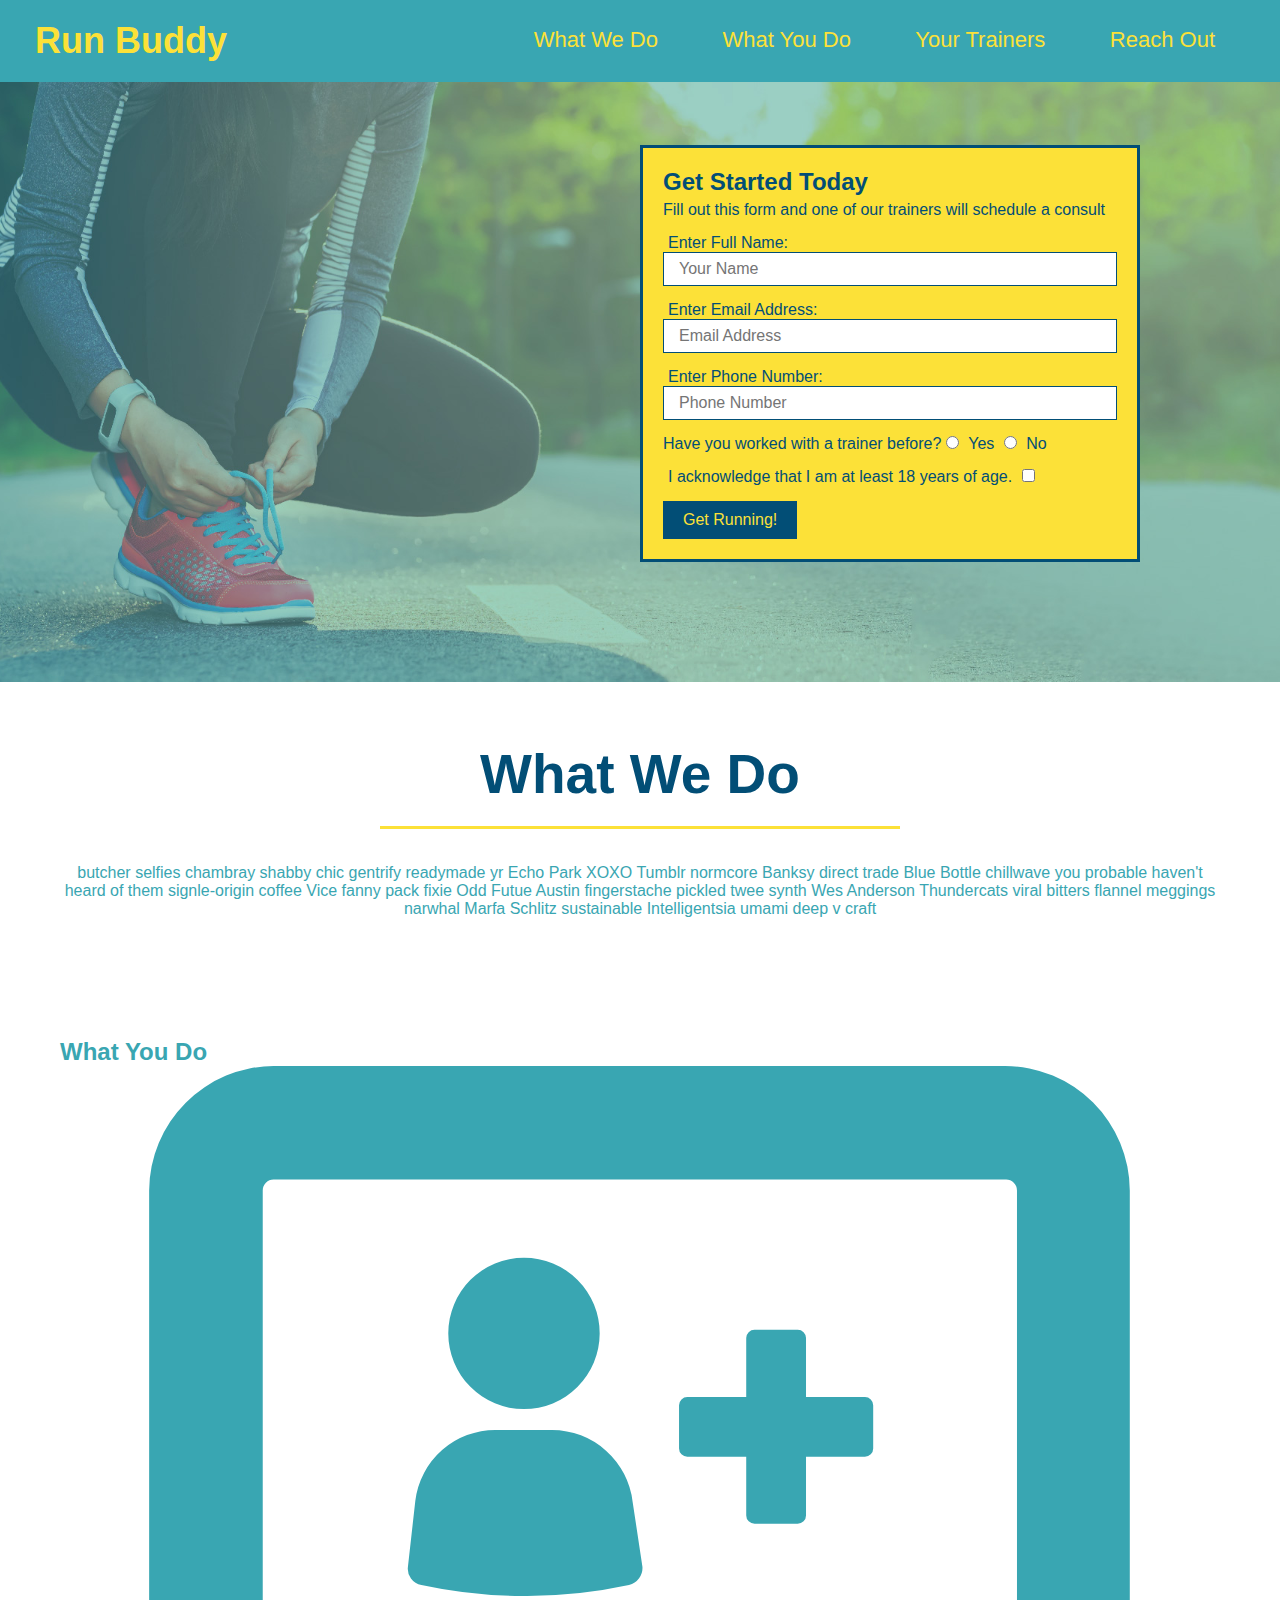
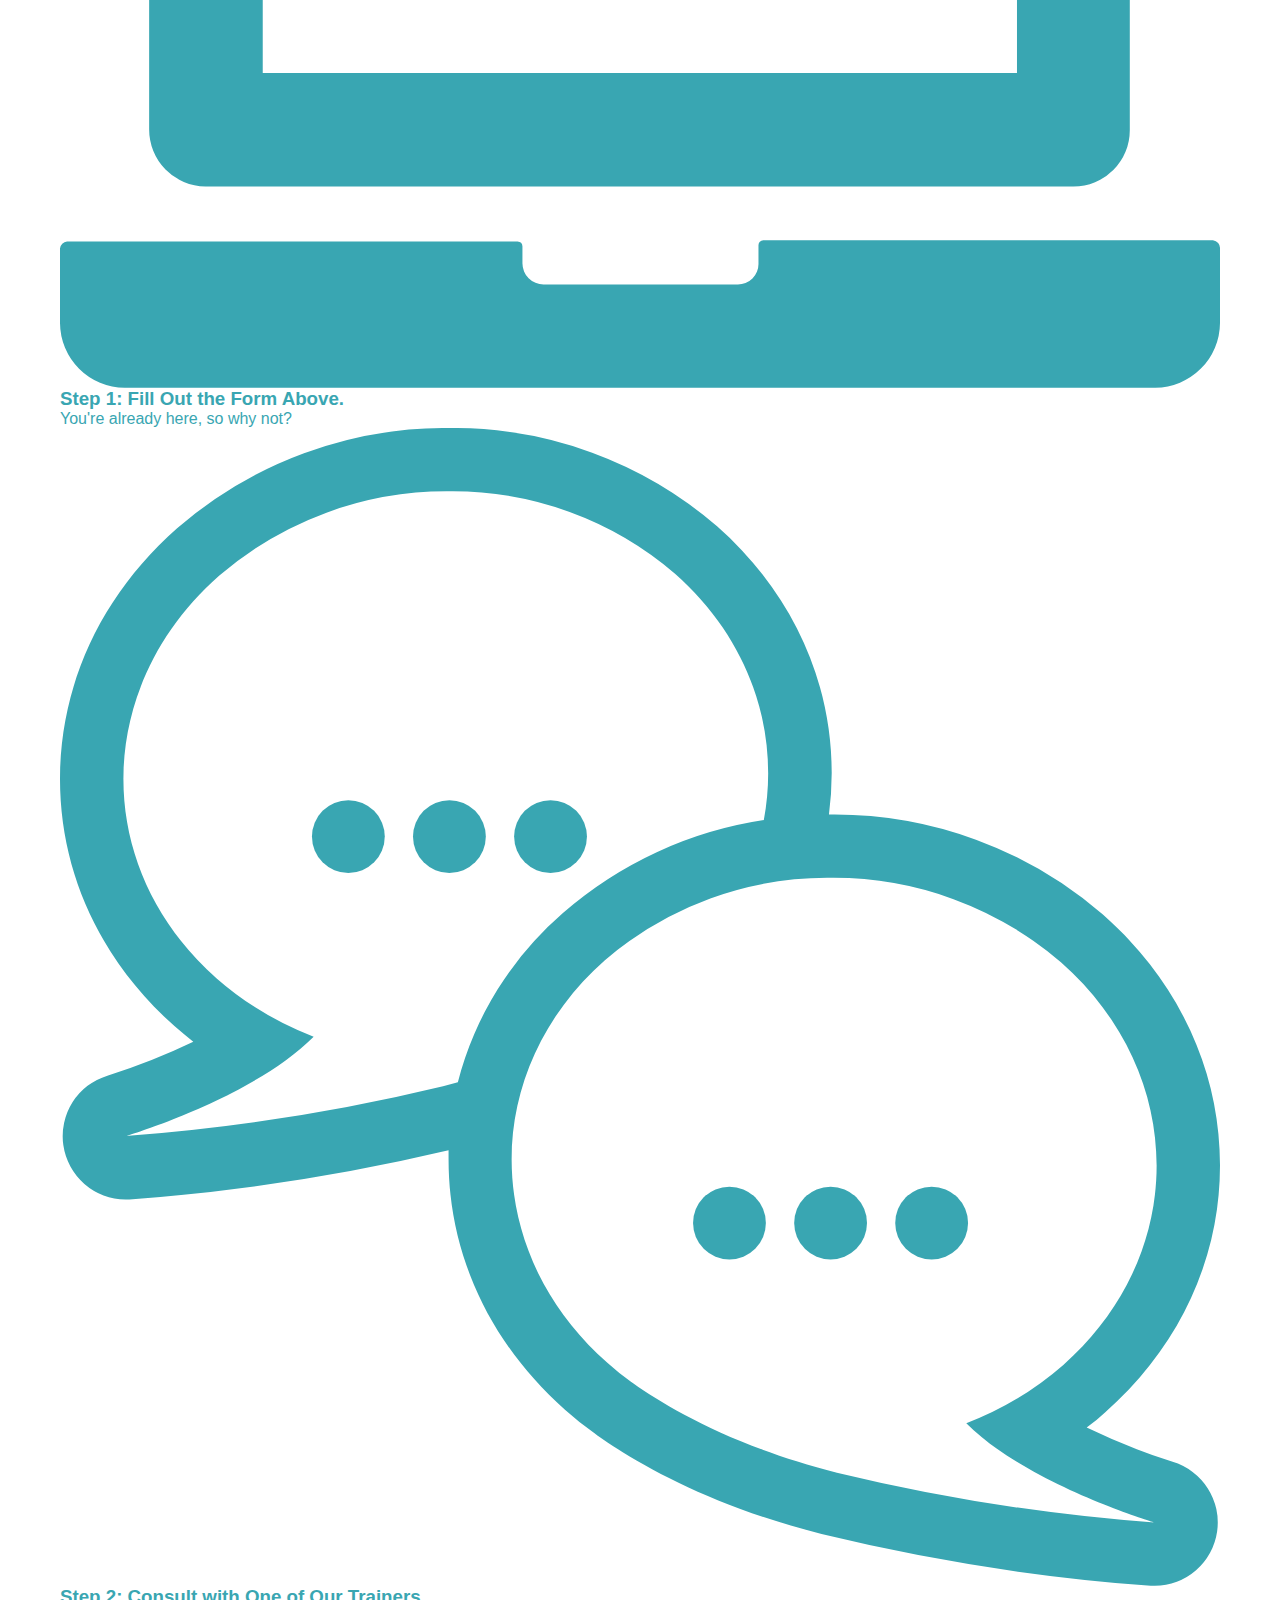
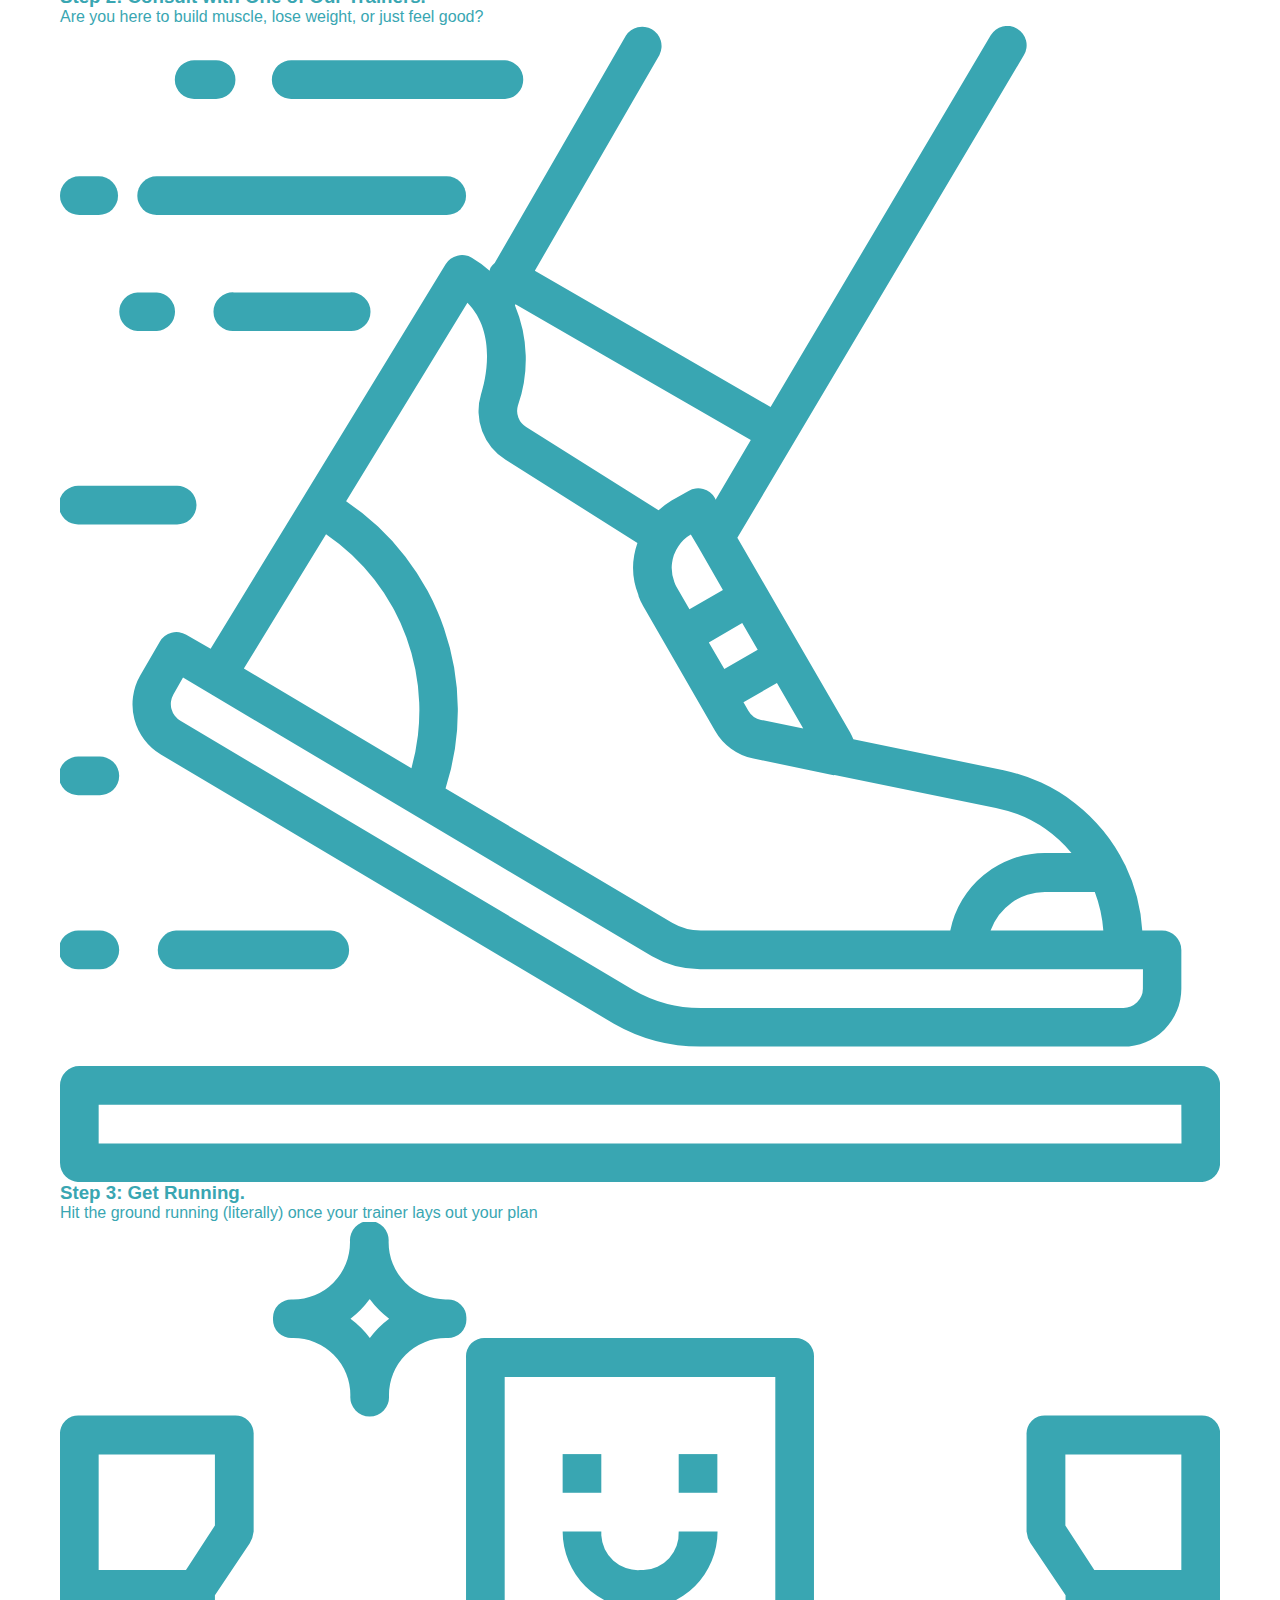
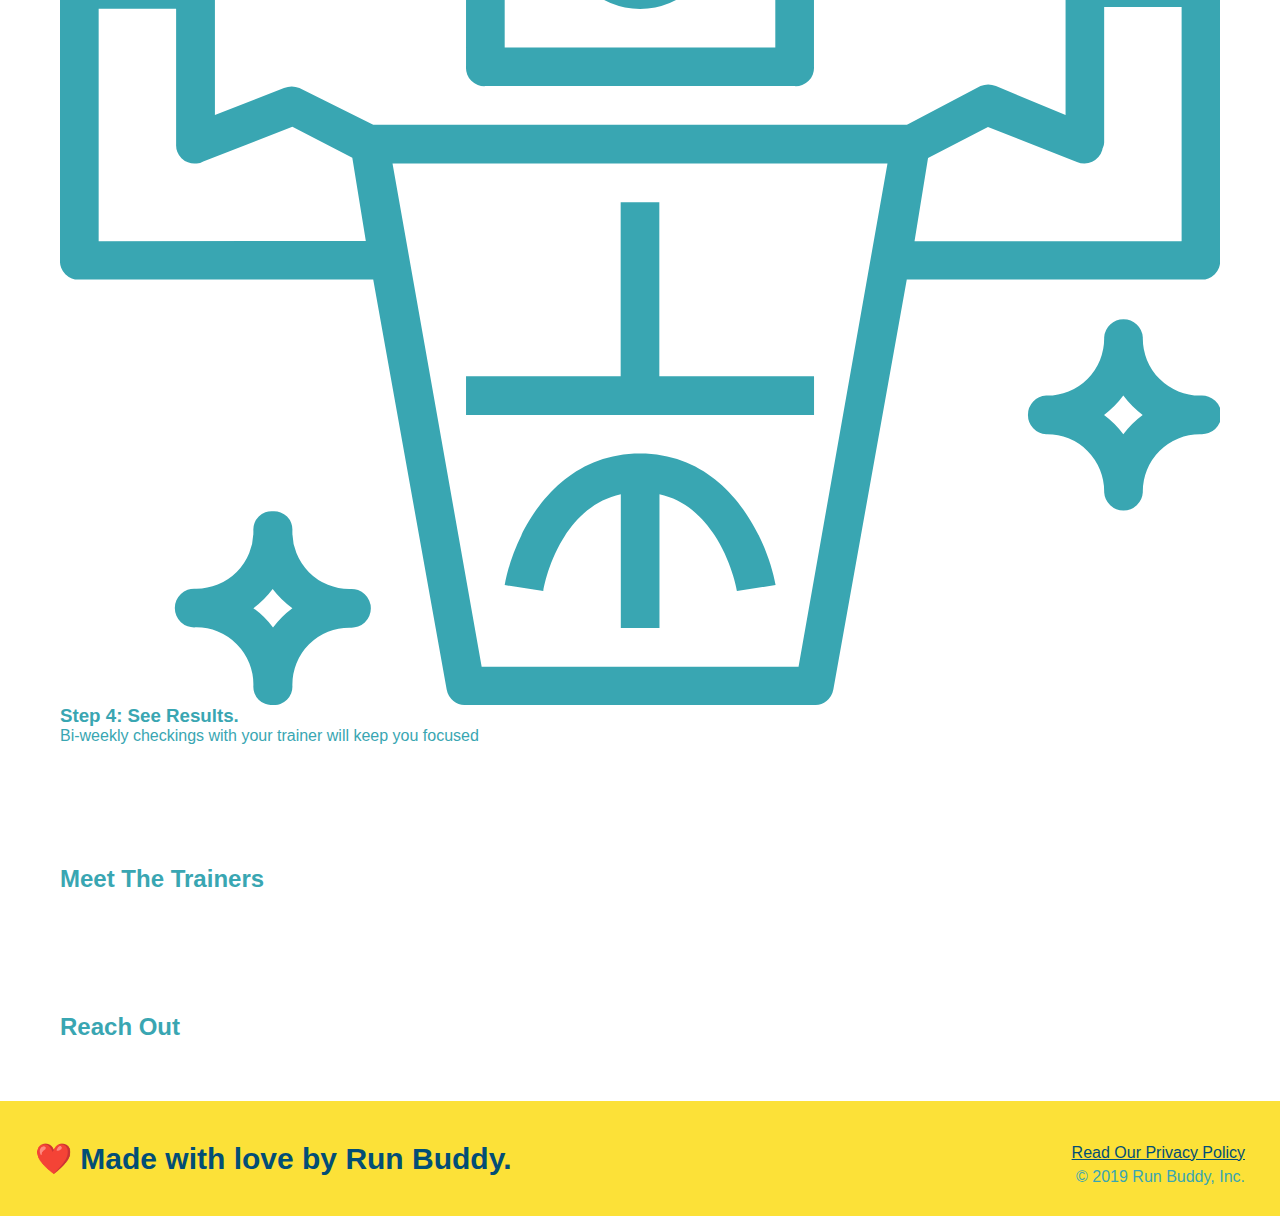
==== index.html @ efe77dd1 "style what we do section" ====
<DOCTYPE html>
<html lang="en">
    <head>
        <meta charset="UTF-8" />
        <title>Run Buddy</title>
        <link rel="stylesheet" href=".\assets\css\style.css">
    </head>

    <body>
        <!--navigation-->
        <header>
            <h1>
                <a href="/"> Run Buddy </a>
            </h1>

            <nav>
                <!--unordered list element-->
                <ul>
                    <!--list item element-->
                    <li>
                        <!--anchor element-->
                        <a href="#what-we-do">What We Do</a>
                    </li>
                    <li>
                        <a href="#what-you-do">What You Do</a>
                    </li>
                    <li>
                        <a href="#your-trainers">Your Trainers</a>
                    </li>
                    <li>
                        <a href="reach-out">Reach Out</a>
                    </li>
                </ul>
            </nav>
        </header>
        <!--hero/jumbotron-->
        <section class="hero">
            <div class="hero-form">
                <h3>Get Started Today</h3>

                <p>Fill out this form and one of our trainers will schedule a consult</p>
                <!--Add Form Element-->
                <form>
                    <label for="name">Enter Full Name:</label>
                    <input type="text" placeholder="Your Name" name="name" id="name" class="form-input" />
                    <label for="email">Enter Email Address:</label>
                    <input type="text" placeholder="Email Address" name="email" id="email" class="form-input" >
                    <label for="phone">Enter Phone Number:</label>
                    <input type="tel" placeholder="Phone Number" name="phone" id="phone" class="form-input" />

                    <p>
                        Have you worked with a trainer before?
                        <input type="radio" name="trainer-confirm" id="trainer-yes" />
                        <label for="trainer-yes">Yes</label>
                        <input type="radio" name="trainer-confirm" id="trainer-no" />
                        <label for="trainer-no">No</label> 
                    </p>

                    <!--Checkbox for 18 years old or above-->
                    <p>
                        <label for="checkbox">I acknowledge that I am at least 18 years of age.</label>
                        <input type="checkbox" name="age-acknowledgement" id="checkbox" />
                    </p>

                    <button type="submit">
                        Get Running!
                    </button>

                </form>
            </div>
        </section>
        <!--Hero Ends-->

        <!--"What We Do section"-->
        <section id="what-we-do" class="intro">
            <h2>What We Do</h2>
            <p>
                butcher selfies chambray shabby chic gentrify readymade yr Echo Park XOXO Tumblr normcore Banksy direct trade Blue Bottle chillwave you probable haven't heard of them signle-origin coffee Vice fanny pack fixie Odd Futue Austin fingerstache pickled twee synth Wes Anderson Thundercats viral bitters flannel meggings narwhal Marfa Schlitz sustainable Intelligentsia umami deep v craft
            </p>
        </section>

        <!--"What You Do section"-->
        <section id="what-you-do">
            <h2>What You Do</h2>

            <div>
                <img src="./assets/images/step-1.svg" alt="" />
                <h3>Step 1: Fill Out the Form Above.</h3>
                <p>You're already here, so why not?</p>
            </div>

            <div>
                <img src="./assets/images/step-2.svg" />
                <h3>Step 2: Consult with One of Our Trainers.</h3>
                <p>Are you here to build muscle, lose weight, or just feel good?</p>
            </div>

            <div>
                <img src="./assets/images/step-3.svg" />
                <h3>Step 3: Get Running.</h3>
                <p>Hit the ground running (literally) once your trainer lays out your plan</p>
            </div>

            <div>
                <img src="./assets/images/step-4.svg">
                <h3> Step 4: See Results.</h3>
                <p>Bi-weekly checkings with your trainer will keep you focused</p>
            </div>

        </section>

        <!--"Meet The Trainers section"-->
        <section>
            <h2>Meet The Trainers</h2>
        </section>

        <!--"Reach Out Section"-->
        <section>
            <h2>Reach Out</h2>
        </section>

        <!--footer-->
        <footer>
            
            <h2>❤️ Made with love by Run Buddy.</h2>

            <div>

                <a href="#">Read Our Privacy Policy</a> <br />
                &copy; 2019 Run Buddy, Inc.

            </div>

            
        </footer>
    </body>

</html>
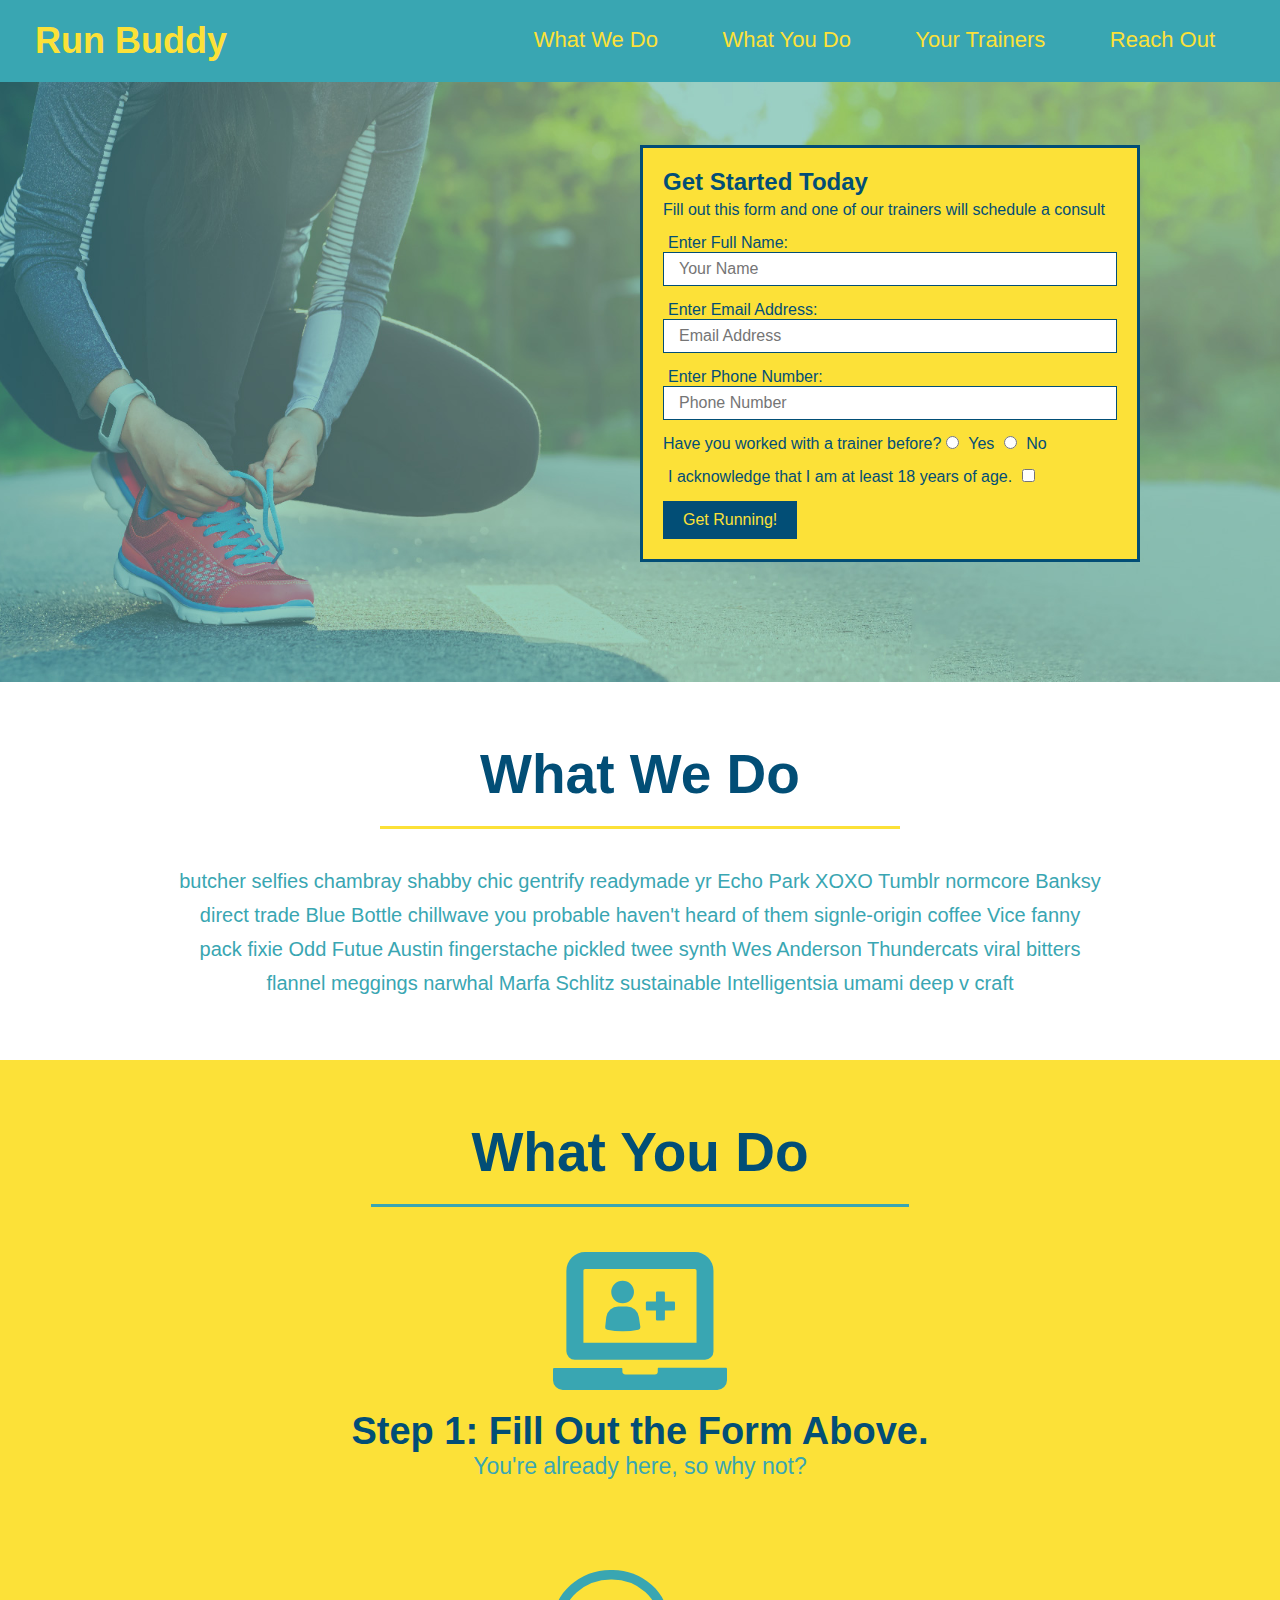
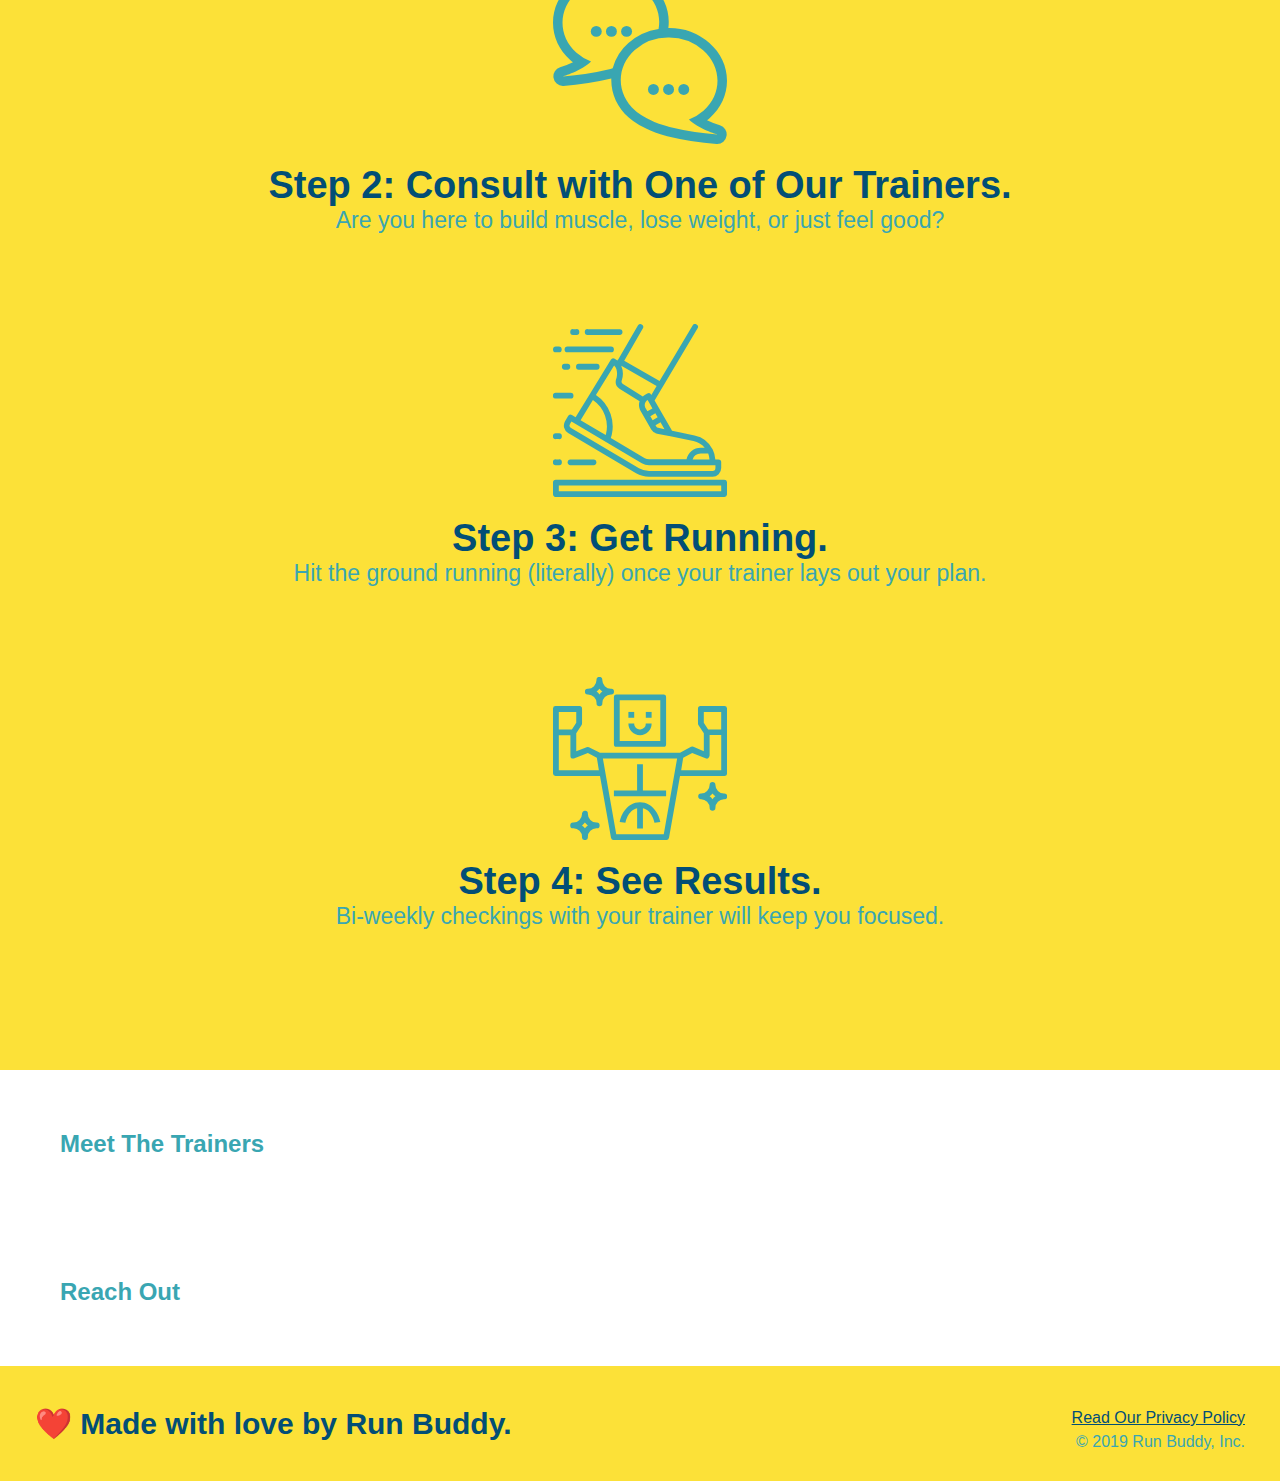
==== commit b68f193a: "style what you do section" ====
--- a/index.html
+++ b/index.html
@@ -73,38 +73,38 @@
 
         <!--"What We Do section"-->
         <section id="what-we-do" class="intro">
-            <h2>What We Do</h2>
+            <h2 class="section-title primary-border">What We Do</h2>
             <p>
                 butcher selfies chambray shabby chic gentrify readymade yr Echo Park XOXO Tumblr normcore Banksy direct trade Blue Bottle chillwave you probable haven't heard of them signle-origin coffee Vice fanny pack fixie Odd Futue Austin fingerstache pickled twee synth Wes Anderson Thundercats viral bitters flannel meggings narwhal Marfa Schlitz sustainable Intelligentsia umami deep v craft
             </p>
         </section>
 
         <!--"What You Do section"-->
-        <section id="what-you-do">
-            <h2>What You Do</h2>
+        <section id="what-you-do" class="steps">
+            <h2 class="section-title secondary-border">What You Do</h2>
 
             <div>
                 <img src="./assets/images/step-1.svg" alt="" />
-                <h3>Step 1: Fill Out the Form Above.</h3>
+                <h3> <span>Step 1: Fill Out the Form Above.</span> </h3>
                 <p>You're already here, so why not?</p>
             </div>
 
             <div>
                 <img src="./assets/images/step-2.svg" />
-                <h3>Step 2: Consult with One of Our Trainers.</h3>
+                <h3> <span> Step 2: Consult with One of Our Trainers. <span></spanStep></h3>
                 <p>Are you here to build muscle, lose weight, or just feel good?</p>
             </div>
 
             <div>
                 <img src="./assets/images/step-3.svg" />
-                <h3>Step 3: Get Running.</h3>
-                <p>Hit the ground running (literally) once your trainer lays out your plan</p>
+                <h3> <span>Step 3: Get Running.</span> </h3>
+                <p>Hit the ground running (literally) once your trainer lays out your plan.</p>
             </div>
 
             <div>
                 <img src="./assets/images/step-4.svg">
-                <h3> Step 4: See Results.</h3>
-                <p>Bi-weekly checkings with your trainer will keep you focused</p>
+                <h3> <span>Step 4: See Results.</span> </h3>
+                <p>Bi-weekly checkings with your trainer will keep you focused.</p>
             </div>
 
         </section>
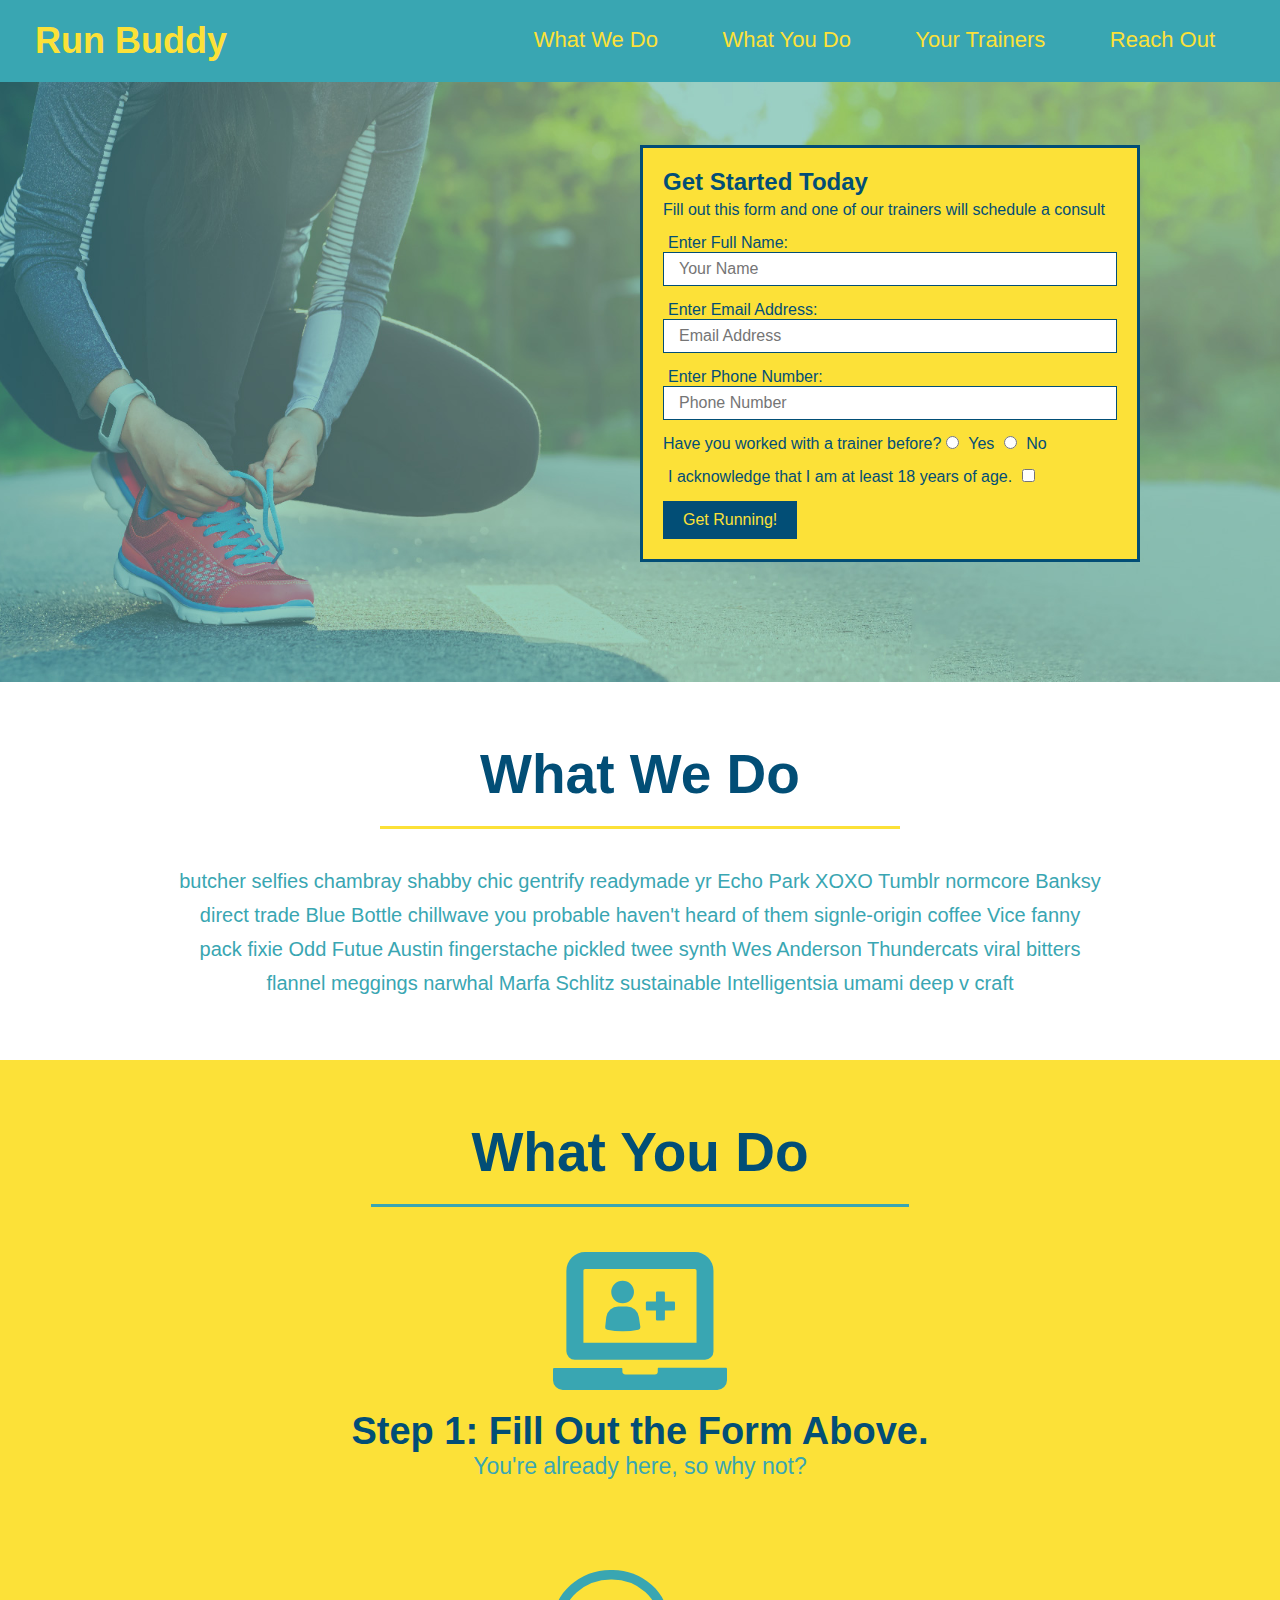
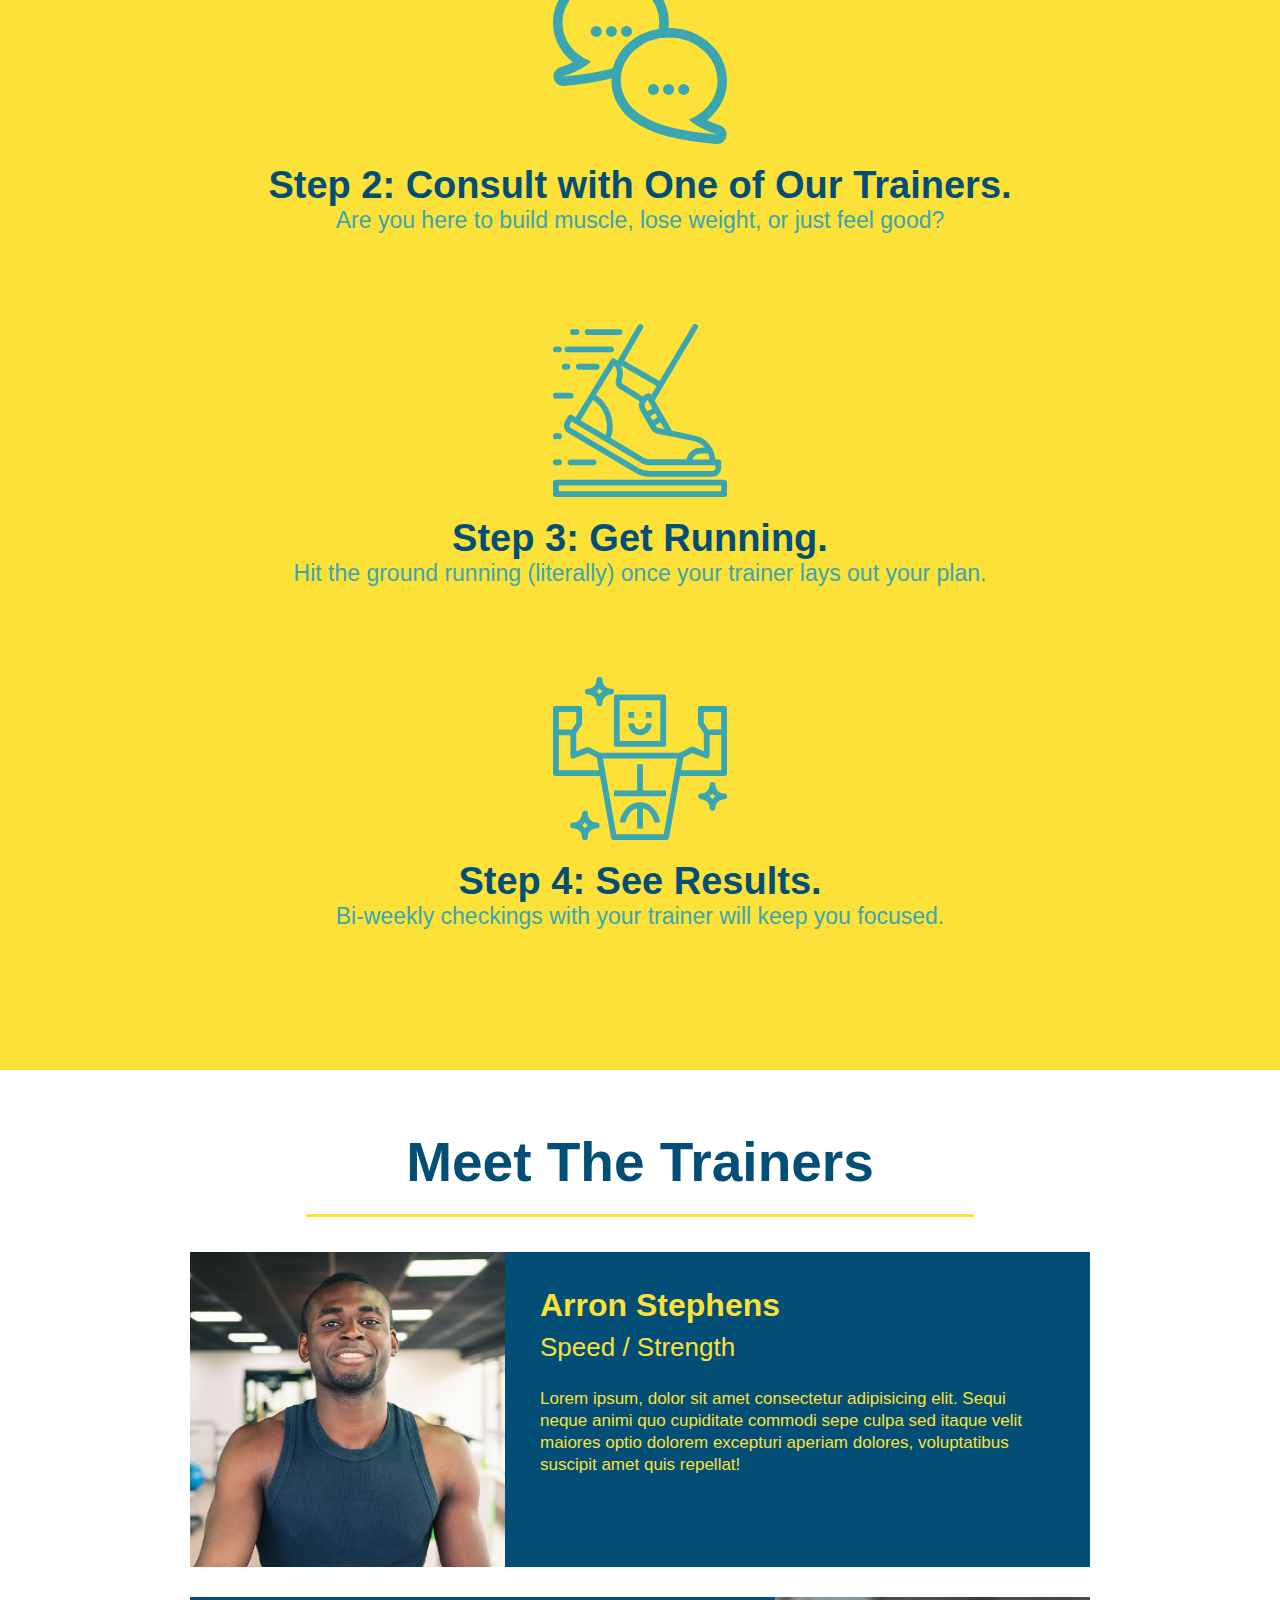
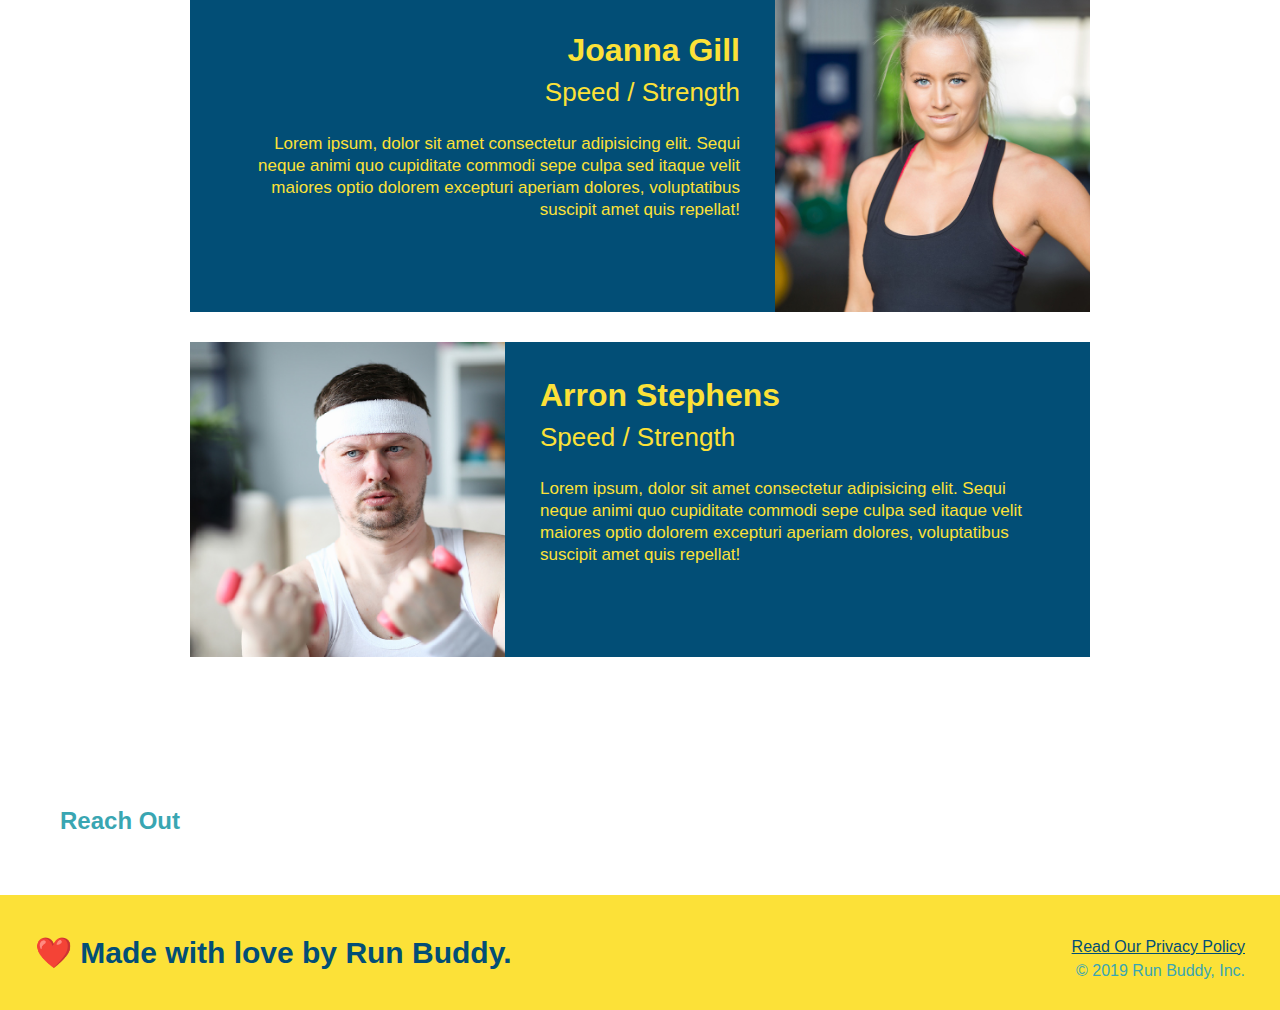
==== commit 5156c043: "meet the trainers sections" ====
--- a/index.html
+++ b/index.html
@@ -110,8 +110,43 @@
         </section>
 
         <!--"Meet The Trainers section"-->
-        <section>
-            <h2>Meet The Trainers</h2>
+        <section id="your-trainers" class="trainers">
+
+            <h2 class="section-title primary-border">
+                Meet The Trainers
+            </h2>
+
+            <!-- First Trainer Bio -->
+            <article class="trainer">
+                <img src="./assets/images/trainer-1.jpg" alt="Arron Stephens in his workout clothes, ready to pump iron" />
+                <div class="trainer-bio text-left">
+                    <h3>Arron Stephens</h3>
+                    <h4>Speed / Strength</h4>
+                    <p>Lorem ipsum, dolor sit amet consectetur adipisicing elit. Sequi neque animi quo cupiditate commodi sepe culpa sed itaque velit maiores optio dolorem excepturi aperiam dolores, voluptatibus suscipit amet quis repellat!</p>
+                </div>
+            </article>
+
+            <!-- Second Trainer Bio -->
+            <article class="trainer">
+                <div class="trainer-bio text-right">
+                    <h3>Joanna Gill</h3>
+                    <h4>Speed / Strength</h4>
+                    <p>Lorem ipsum, dolor sit amet consectetur adipisicing elit. Sequi neque animi quo cupiditate commodi sepe culpa sed itaque velit maiores optio dolorem excepturi aperiam dolores, voluptatibus suscipit amet quis repellat!</p>
+                </div>
+                <img src="./assets/images/trainer-2.jpg" alt="Joanna Gill cooling off after a workout" />
+            </article>
+
+            <!-- Third Trainer Bio -->
+            <article class="trainer">
+                <img src="./assets/images/trainer-3.jpg" alt="Harry Smith wearing a headband and lifting comically small pink weights" />
+                <div class="trainer-bio text-left">
+                    <h3>Arron Stephens</h3>
+                    <h4>Speed / Strength</h4>
+                    <p>Lorem ipsum, dolor sit amet consectetur adipisicing elit. Sequi neque animi quo cupiditate commodi sepe culpa sed itaque velit maiores optio dolorem excepturi aperiam dolores, voluptatibus suscipit amet quis repellat!</p>
+                </div>
+            </article>
+
+
         </section>
 
         <!--"Reach Out Section"-->
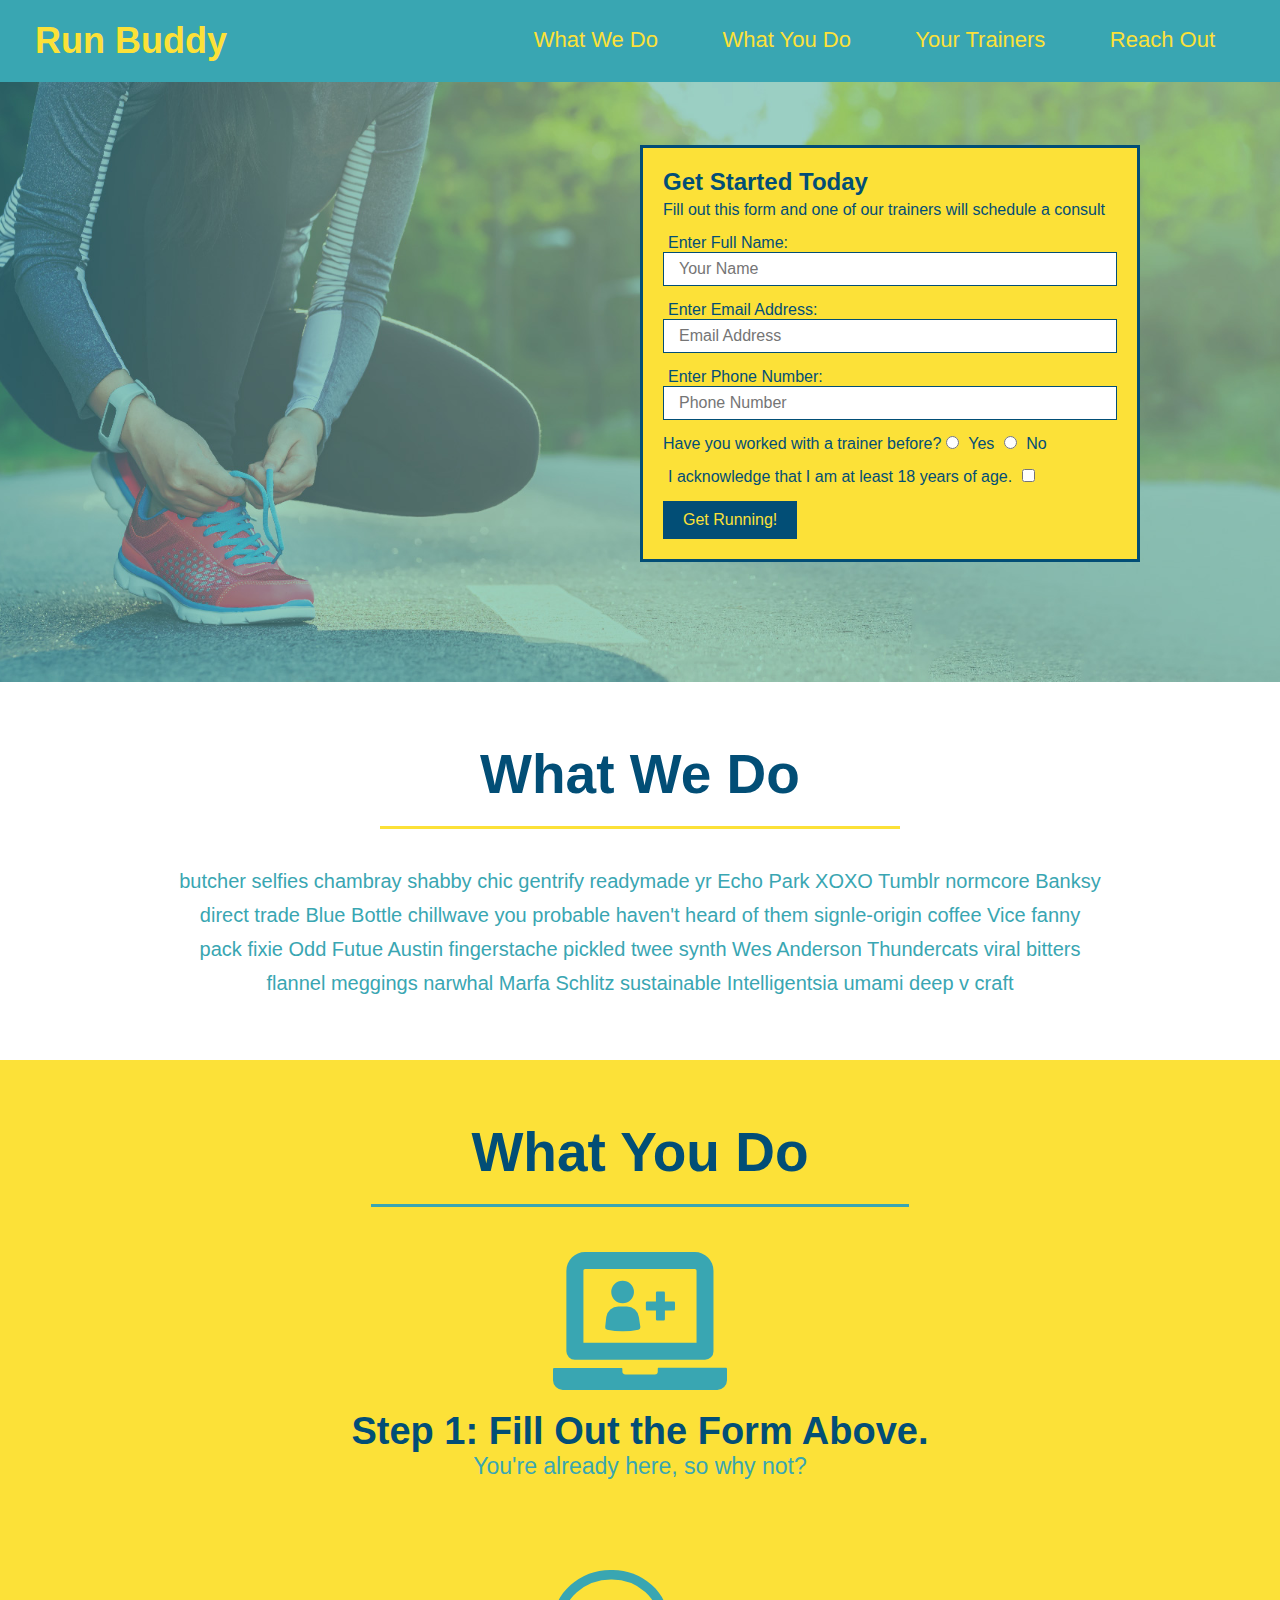
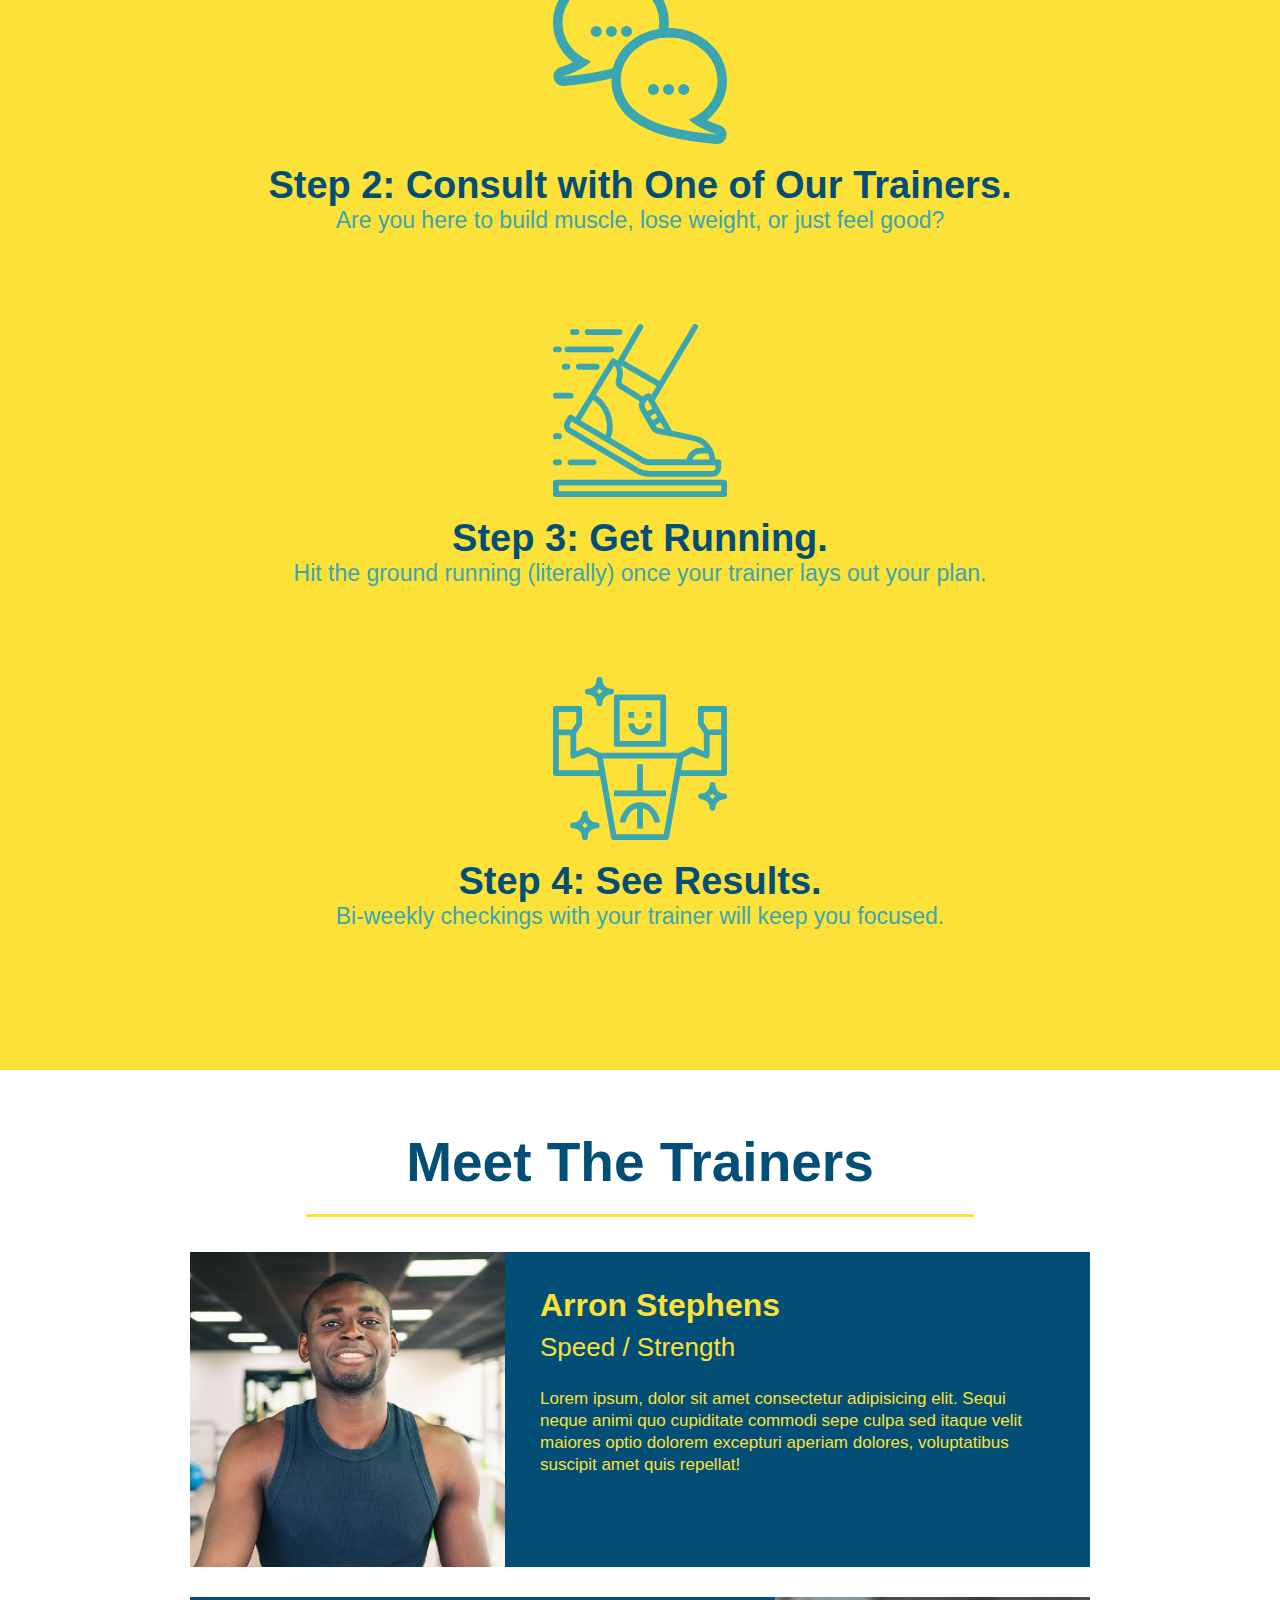
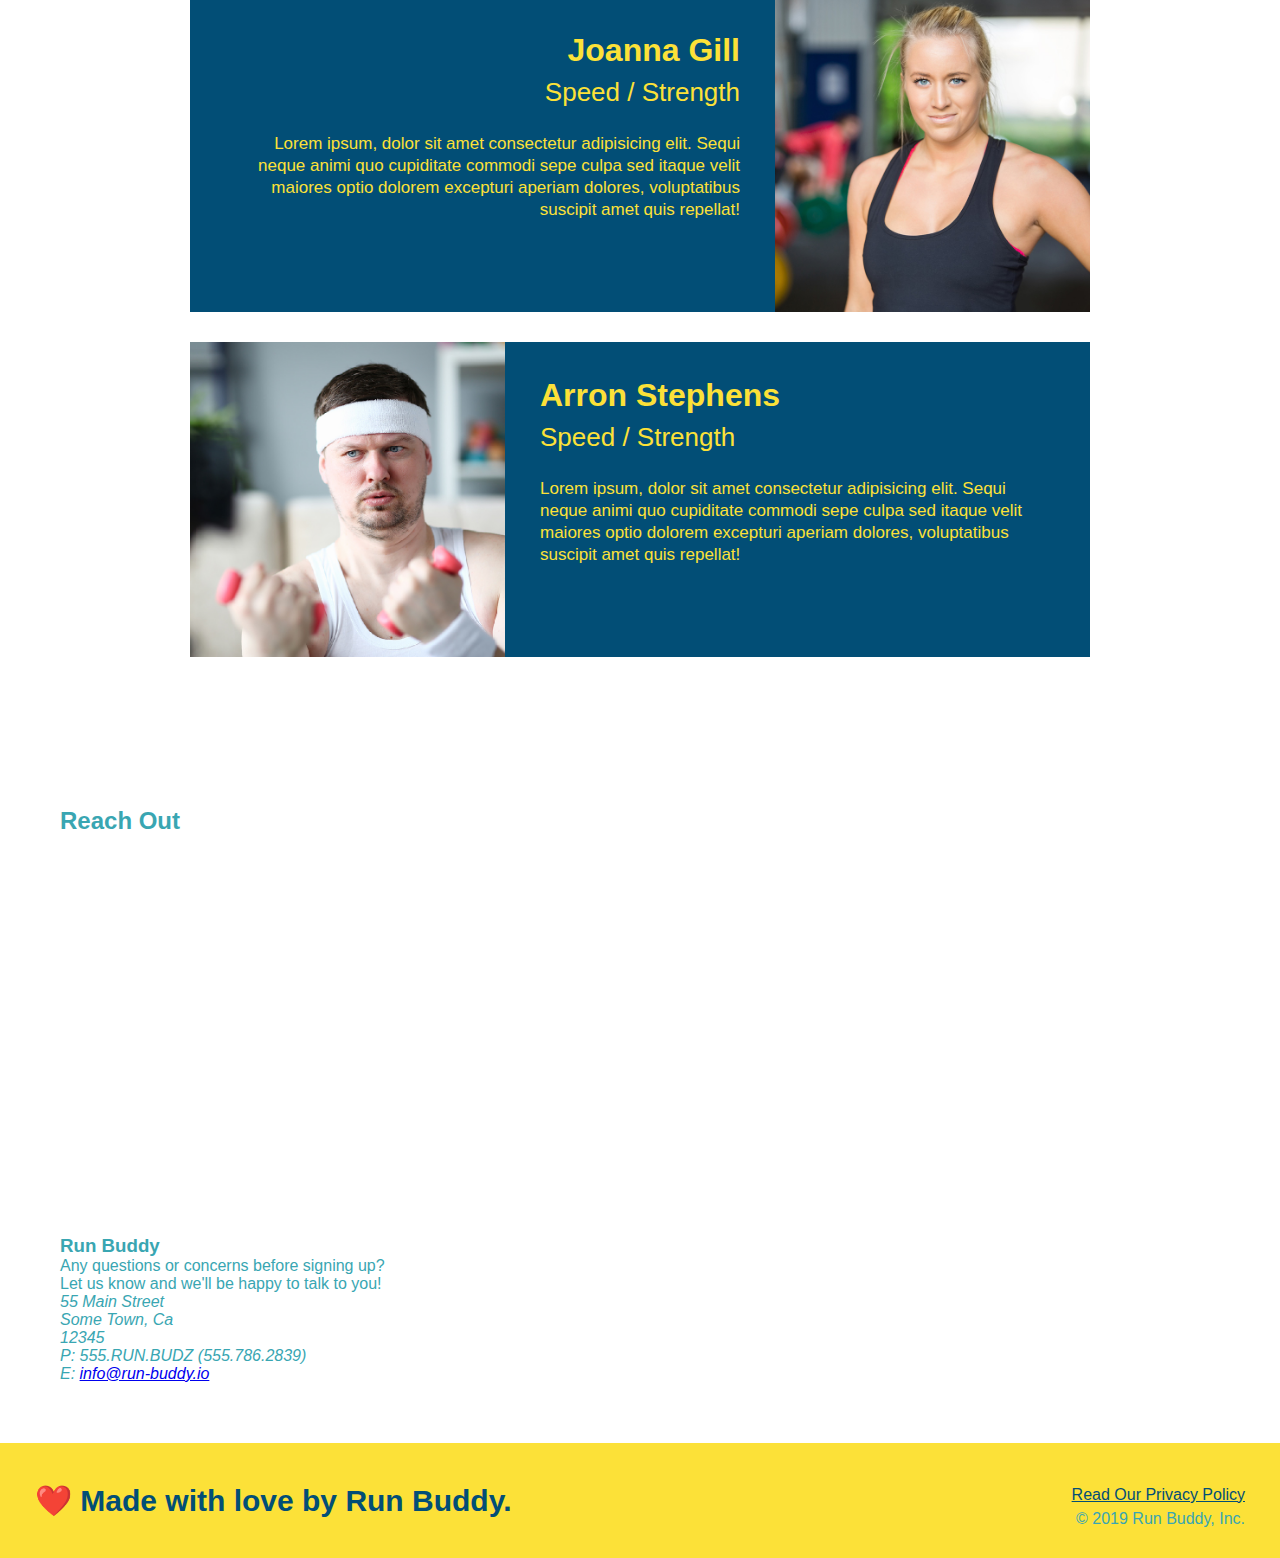
==== commit 75cf461f: "add iframe" ====
--- a/index.html
+++ b/index.html
@@ -152,6 +152,34 @@
         <!--"Reach Out Section"-->
         <section>
             <h2>Reach Out</h2>
+            <div class="contact-info">
+                <iframe src="https://www.google.com/maps/embed?pb=!1m18!1m12!1m3!1d97067.81299392587!2d-74.92929044084589!3d40.51133093195085!2m3!1f0!2f0!3f0!3m2!1i1024!2i768!4f13.1!3m3!1m2!1s0x89c39514fdcfc7ff%3A0x7733ae5edffdbcd0!2sFoot%20Locker!5e0!3m2!1sen!2sus!4v1651790902594!5m2!1sen!2sus" 
+                width="400" 
+                height="400" 
+                style="border:0;" 
+                allowfullscreen="" 
+                loading="lazy" 
+                referrerpolicy="lazy">
+                </iframe>
+            </div>
+
+            <div>
+                <h3>Run Buddy</h3>
+                <p>
+                    Any questions or concerns before signing up?
+                    
+                    <br />
+
+                    Let us know and we'll be happy to talk to you!
+                </p>
+                <address>
+                    55 Main Street <br />
+                    Some Town, Ca <br />
+                    12345 <br />
+                    P: 555.RUN.BUDZ (555.786.2839) <br />
+                    E: <a href="mailto:info@runbuddy.io">info@run-buddy.io</a>
+                </address>
+            </div>
         </section>
 
         <!--footer-->
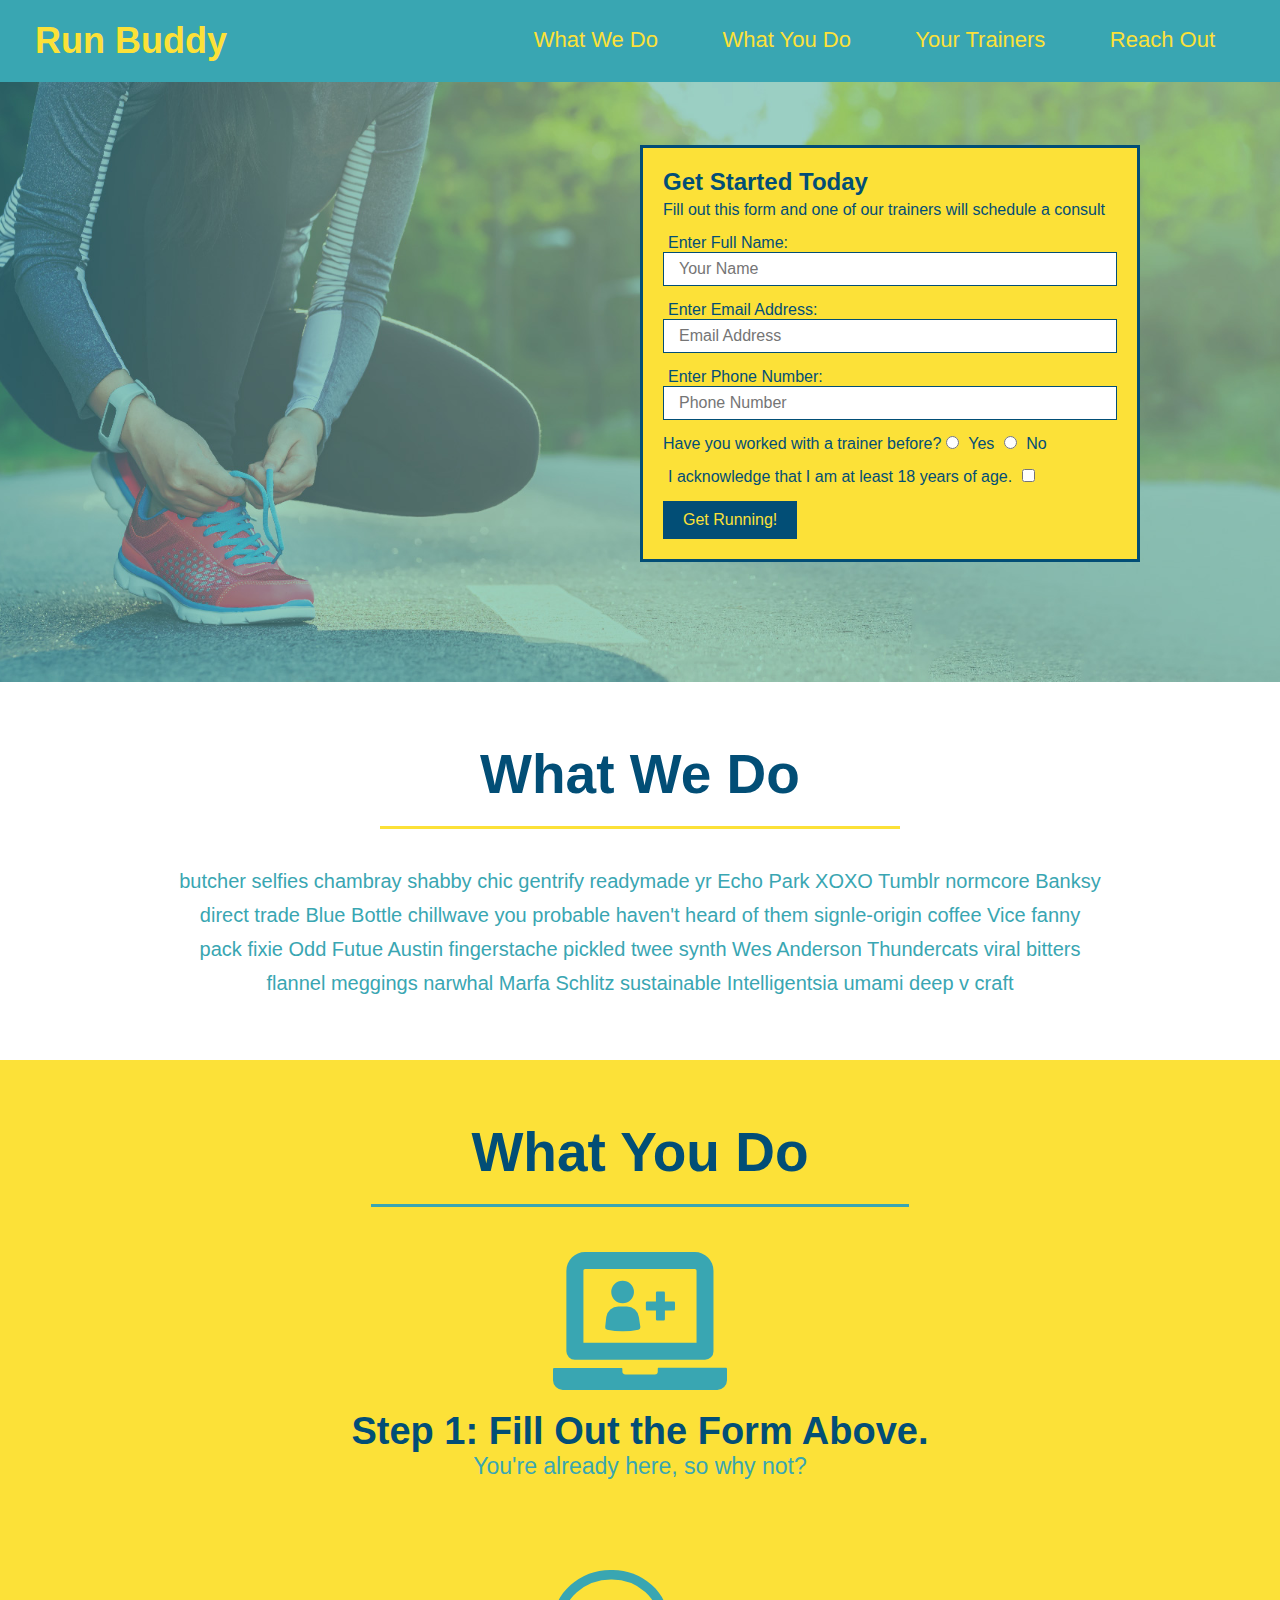
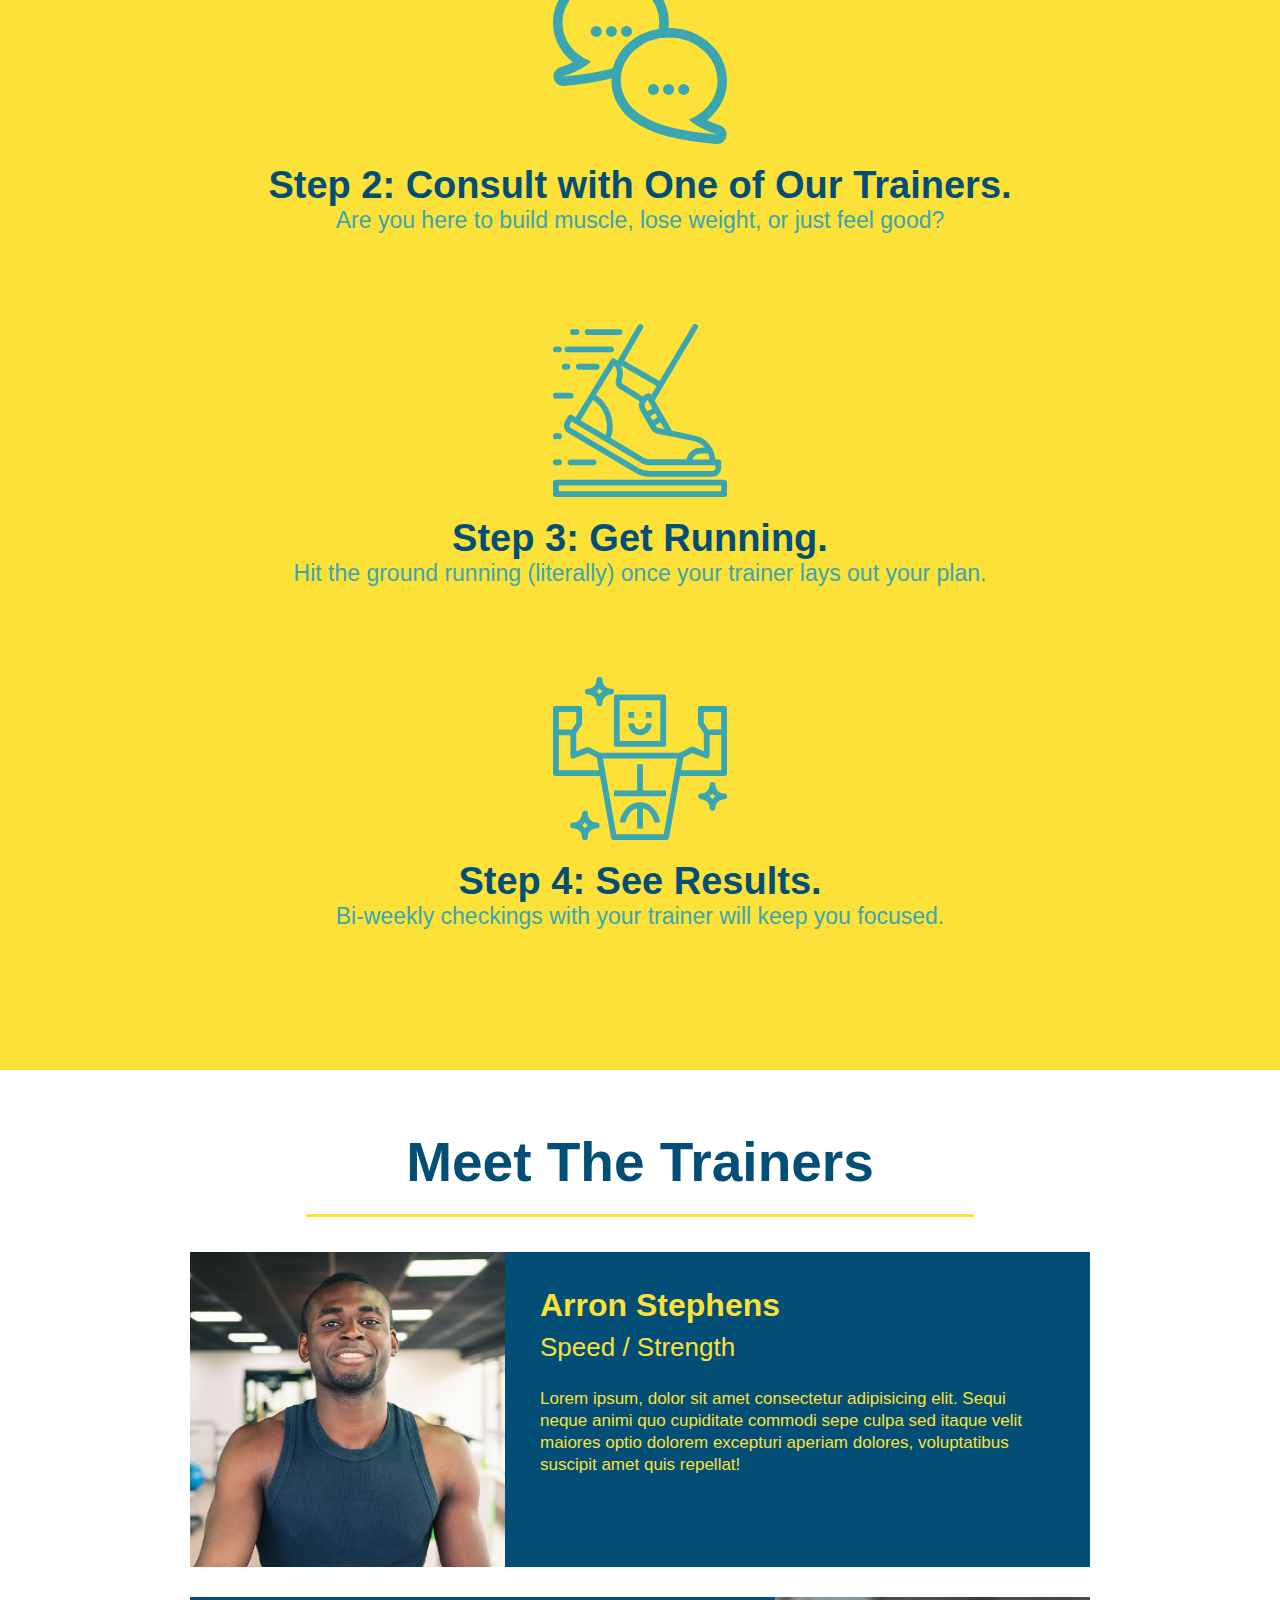
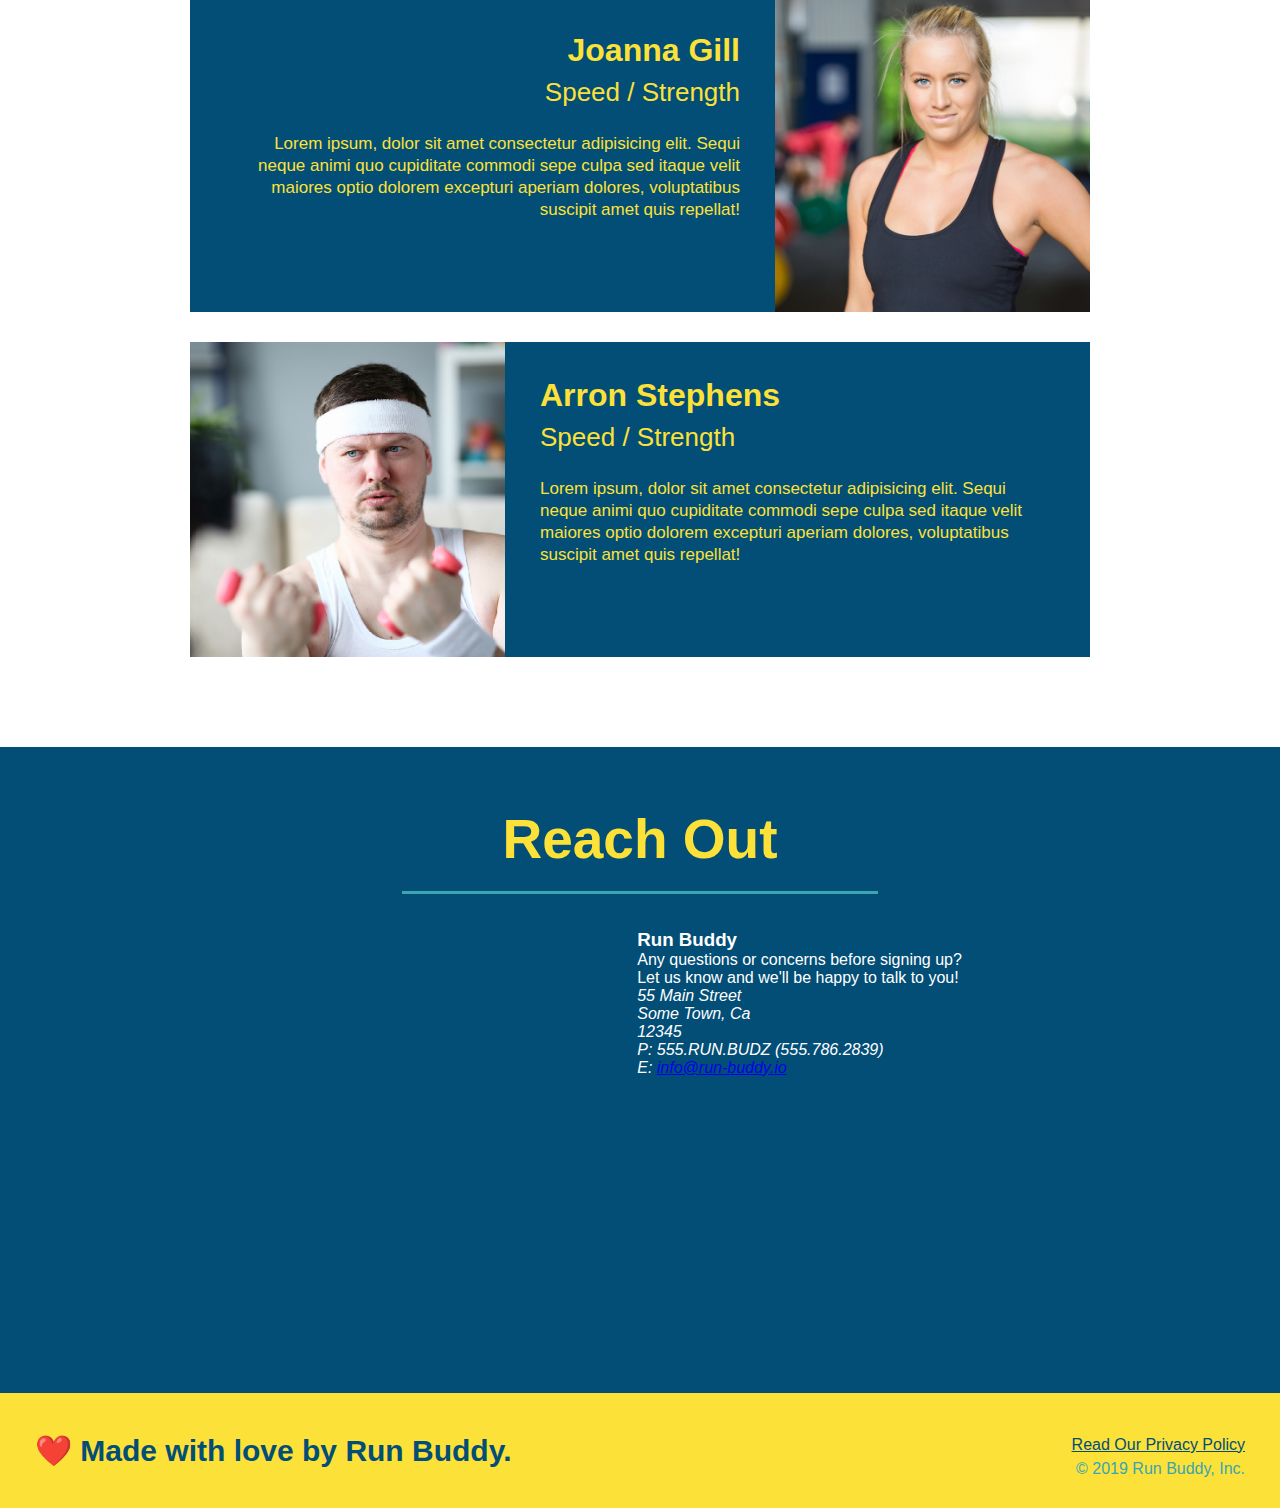
==== commit be8d8473: "style contact info" ====
--- a/index.html
+++ b/index.html
@@ -150,8 +150,8 @@
         </section>
 
         <!--"Reach Out Section"-->
-        <section>
-            <h2>Reach Out</h2>
+        <section id="reach-out" class="contact">
+            <h2 class="section-title secondary-border">Reach Out</h2>
             <div class="contact-info">
                 <iframe src="https://www.google.com/maps/embed?pb=!1m18!1m12!1m3!1d97067.81299392587!2d-74.92929044084589!3d40.51133093195085!2m3!1f0!2f0!3f0!3m2!1i1024!2i768!4f13.1!3m3!1m2!1s0x89c39514fdcfc7ff%3A0x7733ae5edffdbcd0!2sFoot%20Locker!5e0!3m2!1sen!2sus!4v1651790902594!5m2!1sen!2sus" 
                 width="400" 
@@ -161,24 +161,23 @@
                 loading="lazy" 
                 referrerpolicy="lazy">
                 </iframe>
-            </div>
-
-            <div>
-                <h3>Run Buddy</h3>
-                <p>
-                    Any questions or concerns before signing up?
-                    
-                    <br />
-
-                    Let us know and we'll be happy to talk to you!
-                </p>
-                <address>
-                    55 Main Street <br />
-                    Some Town, Ca <br />
-                    12345 <br />
-                    P: 555.RUN.BUDZ (555.786.2839) <br />
-                    E: <a href="mailto:info@runbuddy.io">info@run-buddy.io</a>
-                </address>
+                <div>
+                    <h3>Run Buddy</h3>
+                    <p>
+                        Any questions or concerns before signing up?
+                        
+                        <br />
+    
+                        Let us know and we'll be happy to talk to you!
+                    </p>
+                    <address>
+                        55 Main Street <br />
+                        Some Town, Ca <br />
+                        12345 <br />
+                        P: 555.RUN.BUDZ (555.786.2839) <br />
+                        E: <a href="mailto:info@runbuddy.io">info@run-buddy.io</a>
+                    </address>
+                </div>
             </div>
         </section>
 
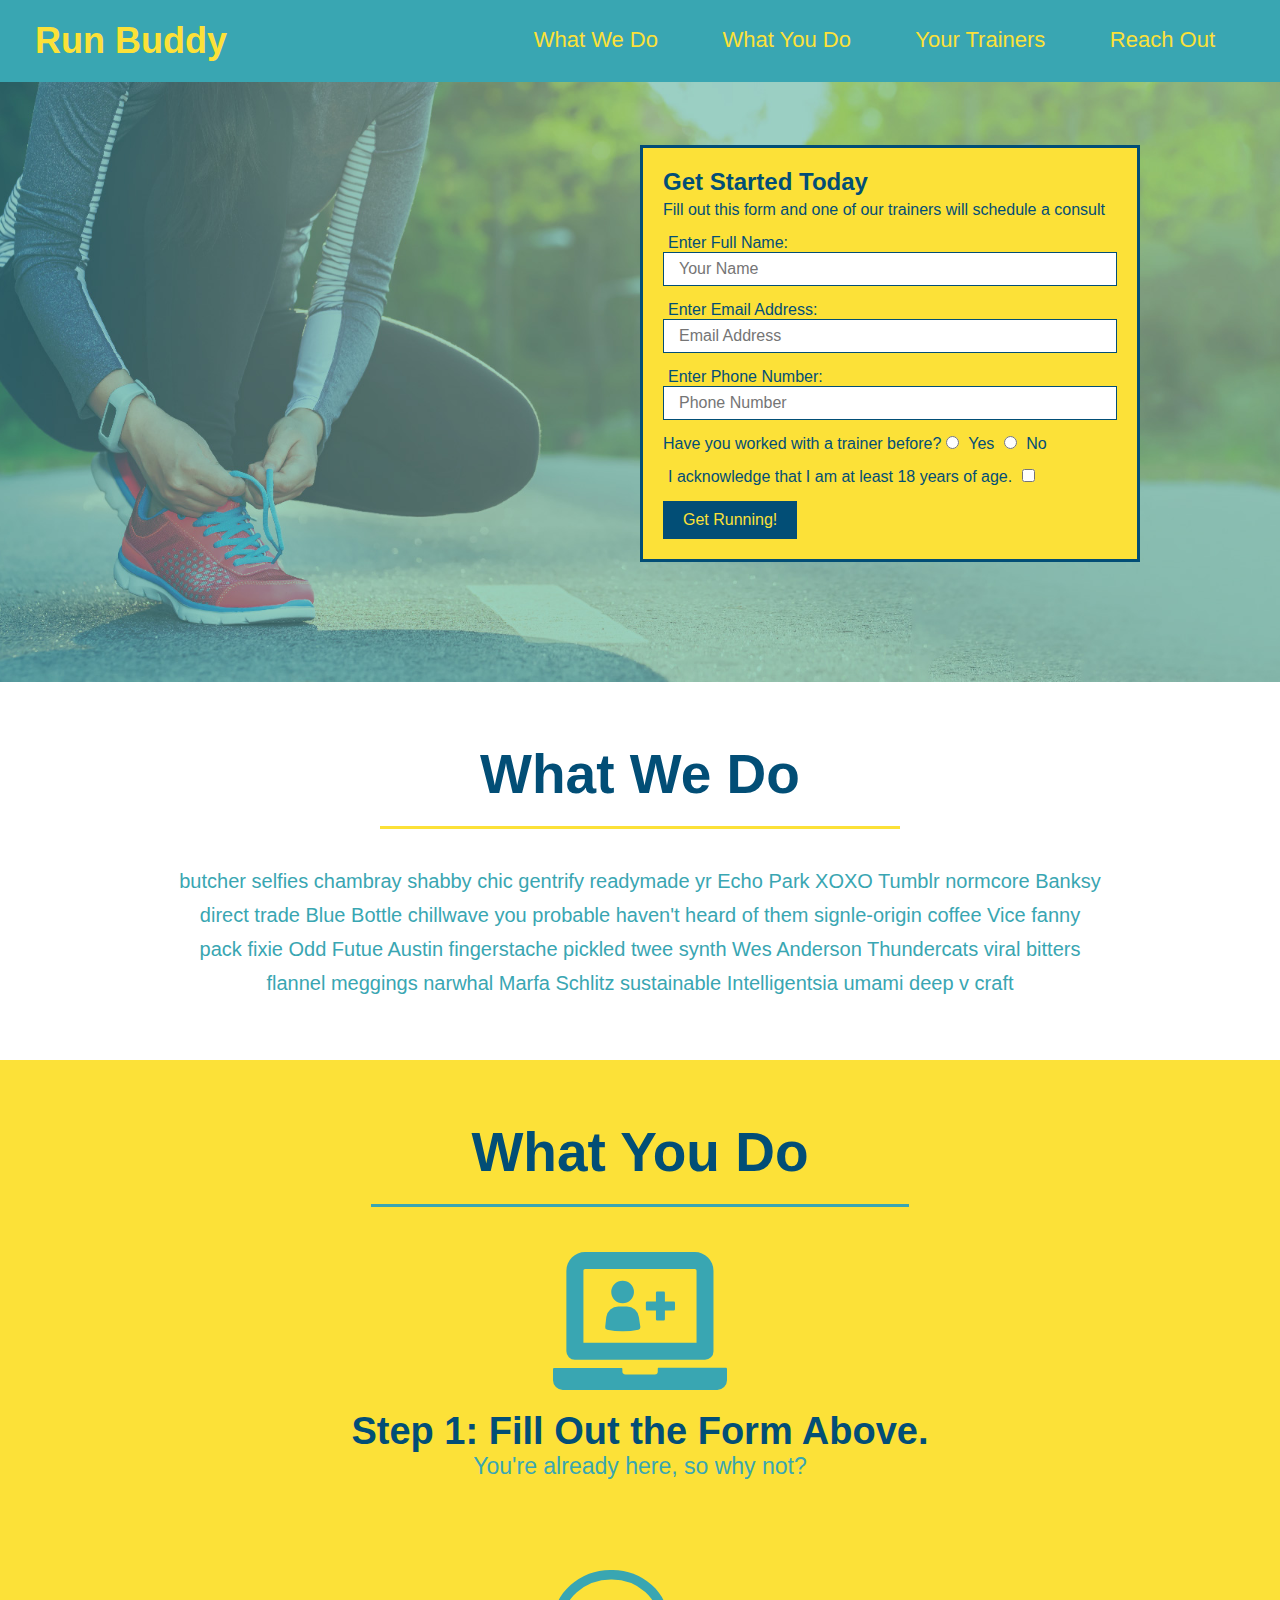
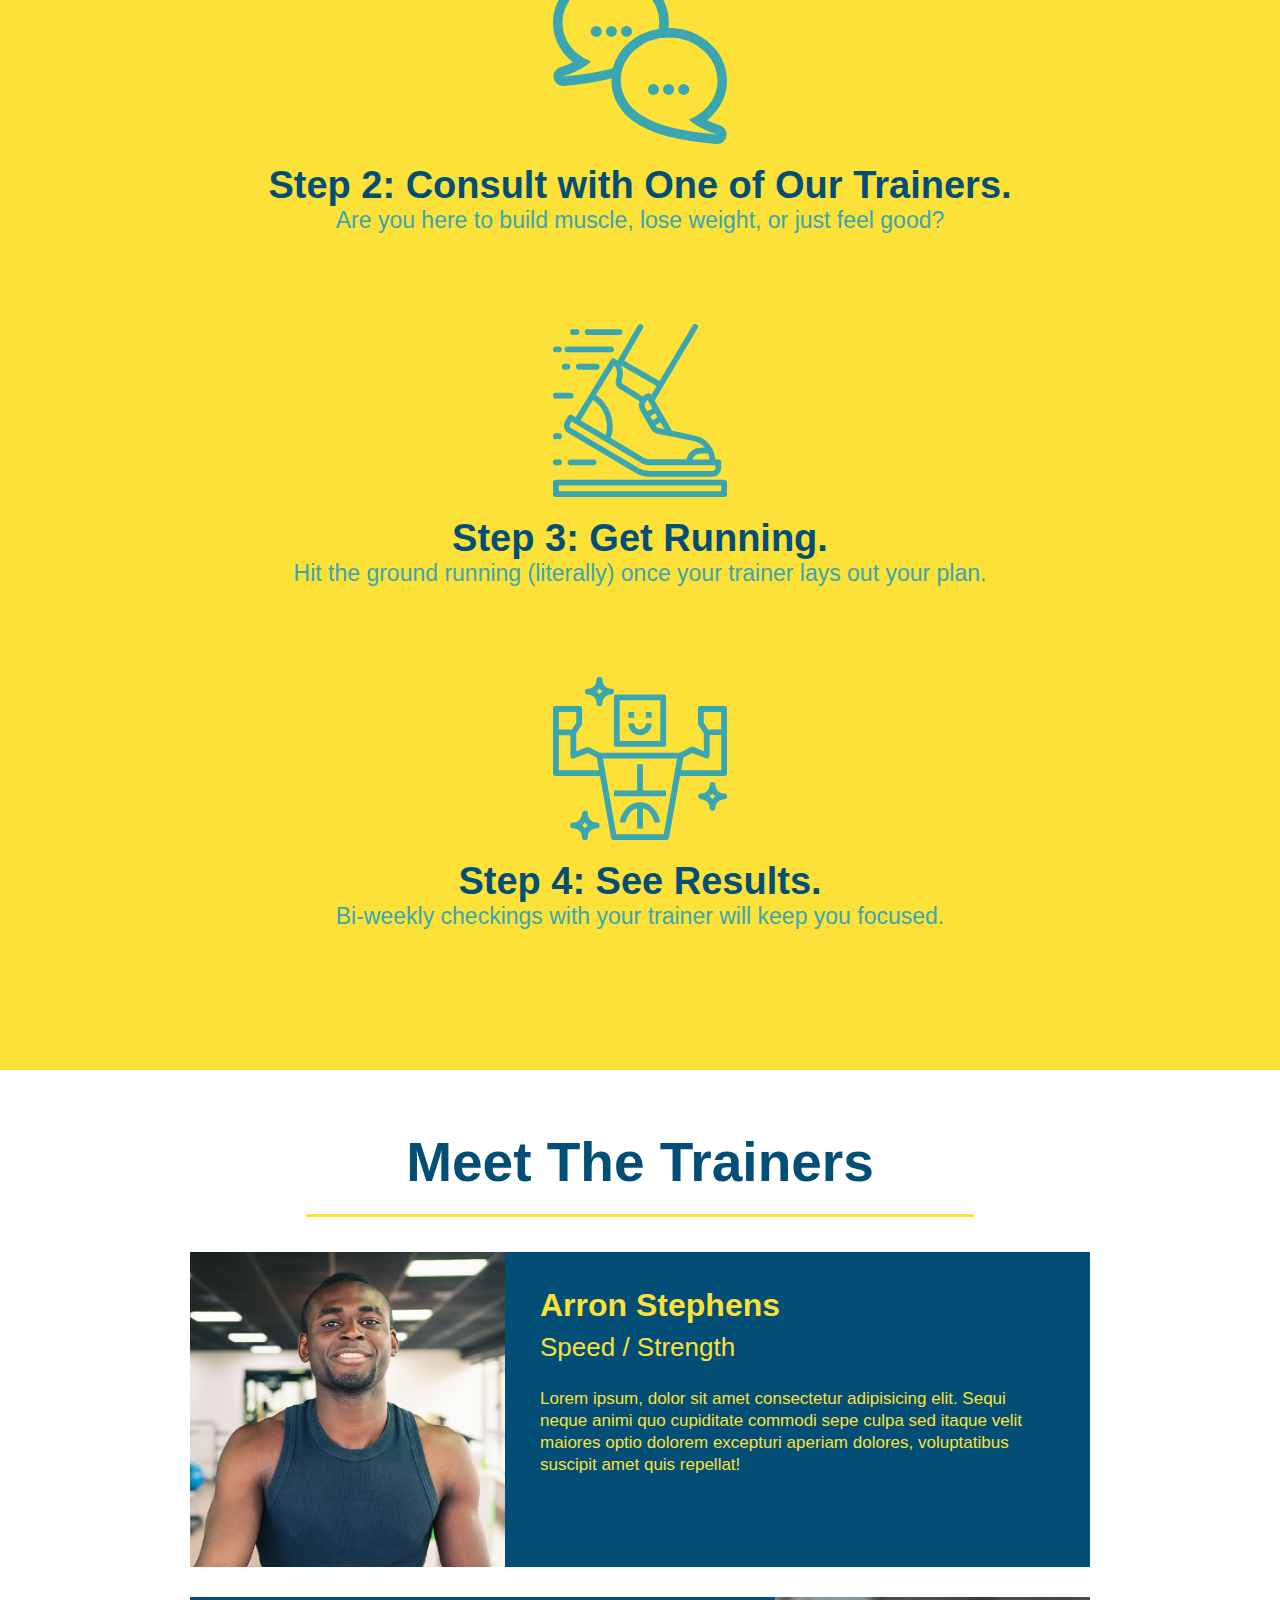
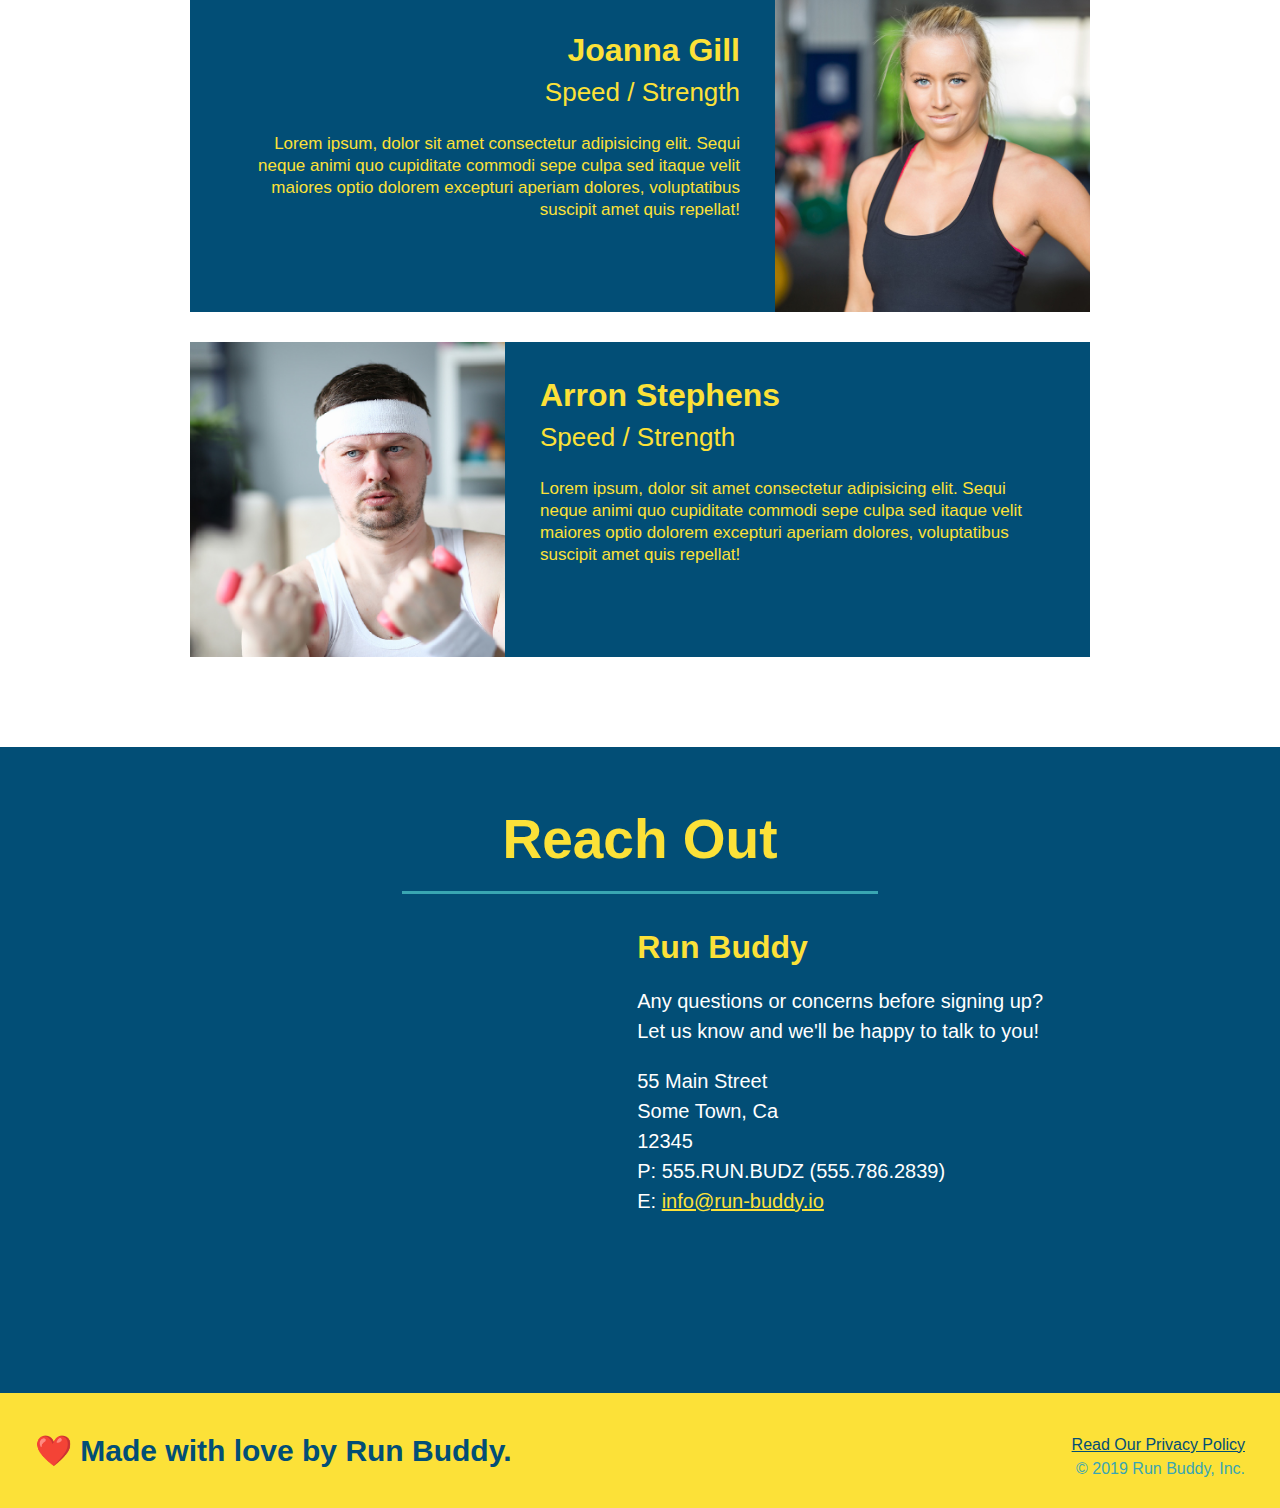
==== commit 86f27520: "privacy policy" ====
--- a/index.html
+++ b/index.html
@@ -188,7 +188,7 @@
 
             <div>
 
-                <a href="#">Read Our Privacy Policy</a> <br />
+                <a href="./privacy-policy.html">Read Our Privacy Policy</a> <br />
                 &copy; 2019 Run Buddy, Inc.
 
             </div>
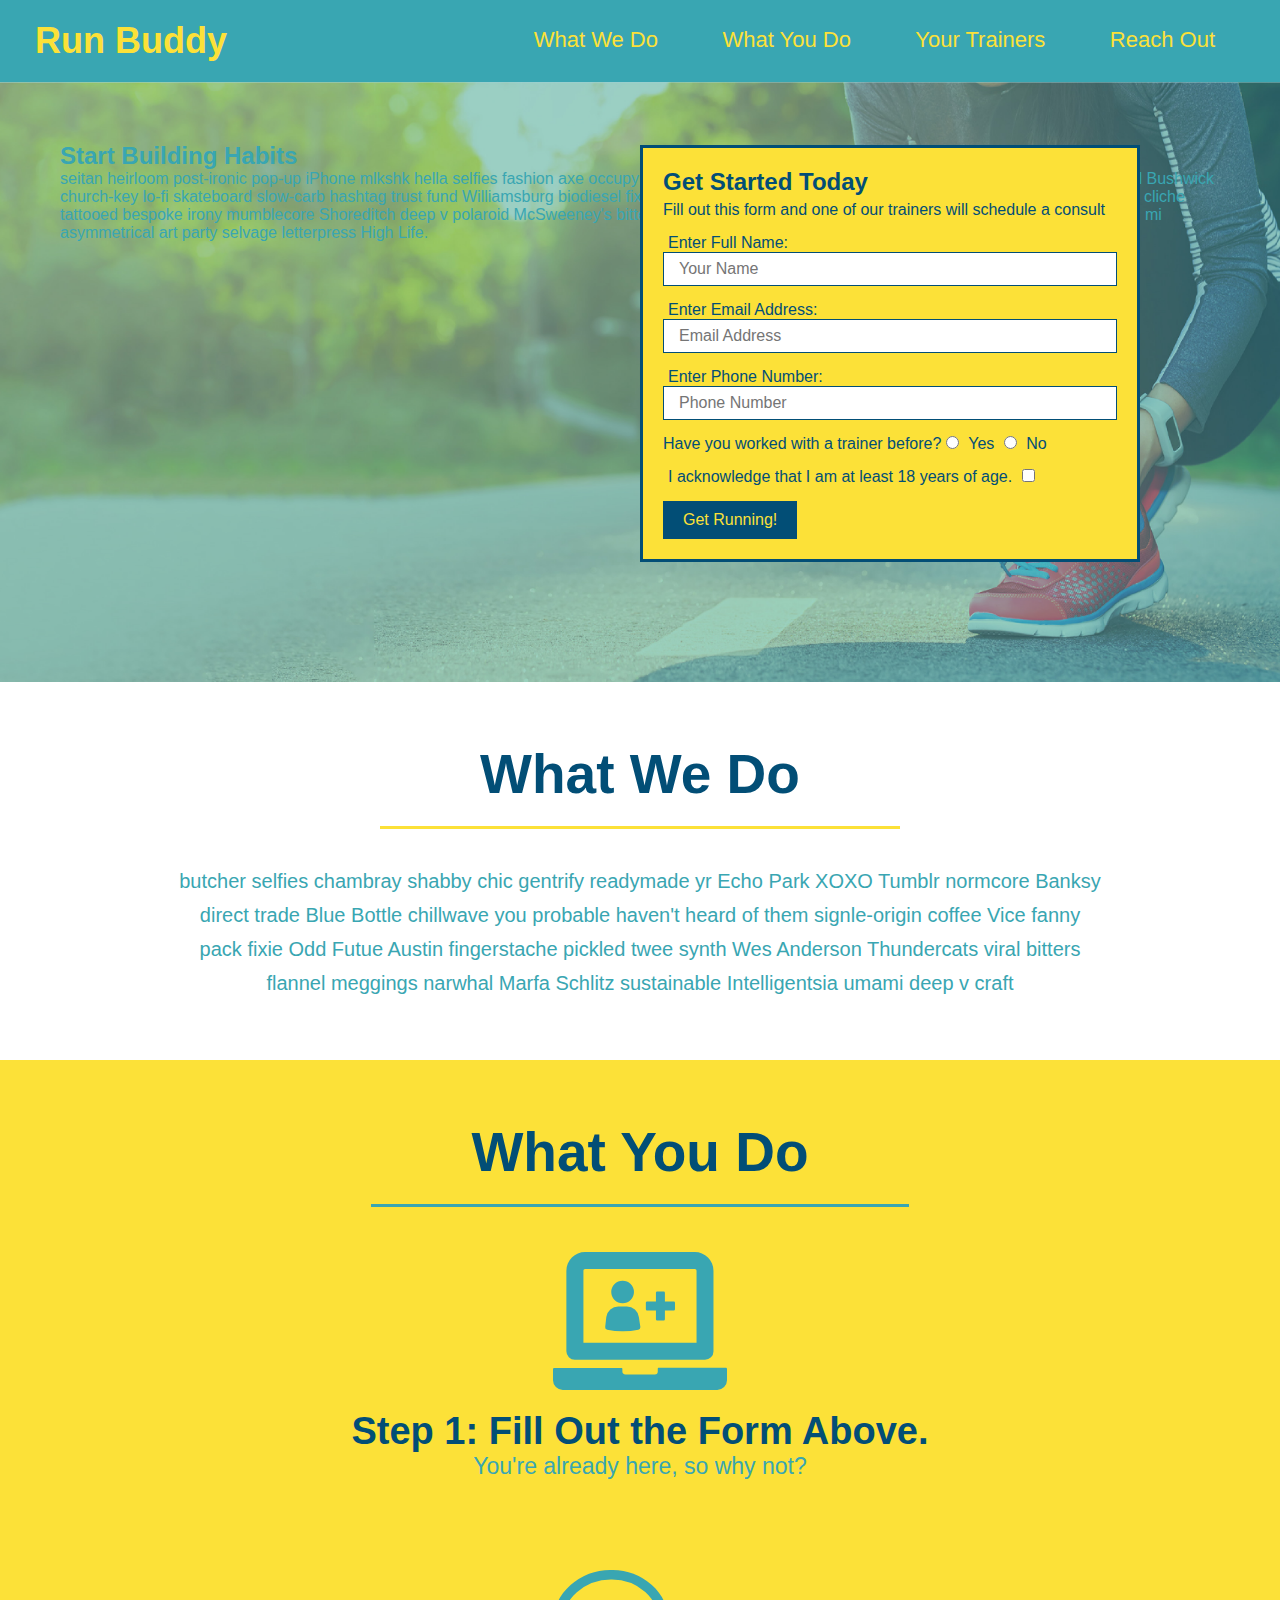
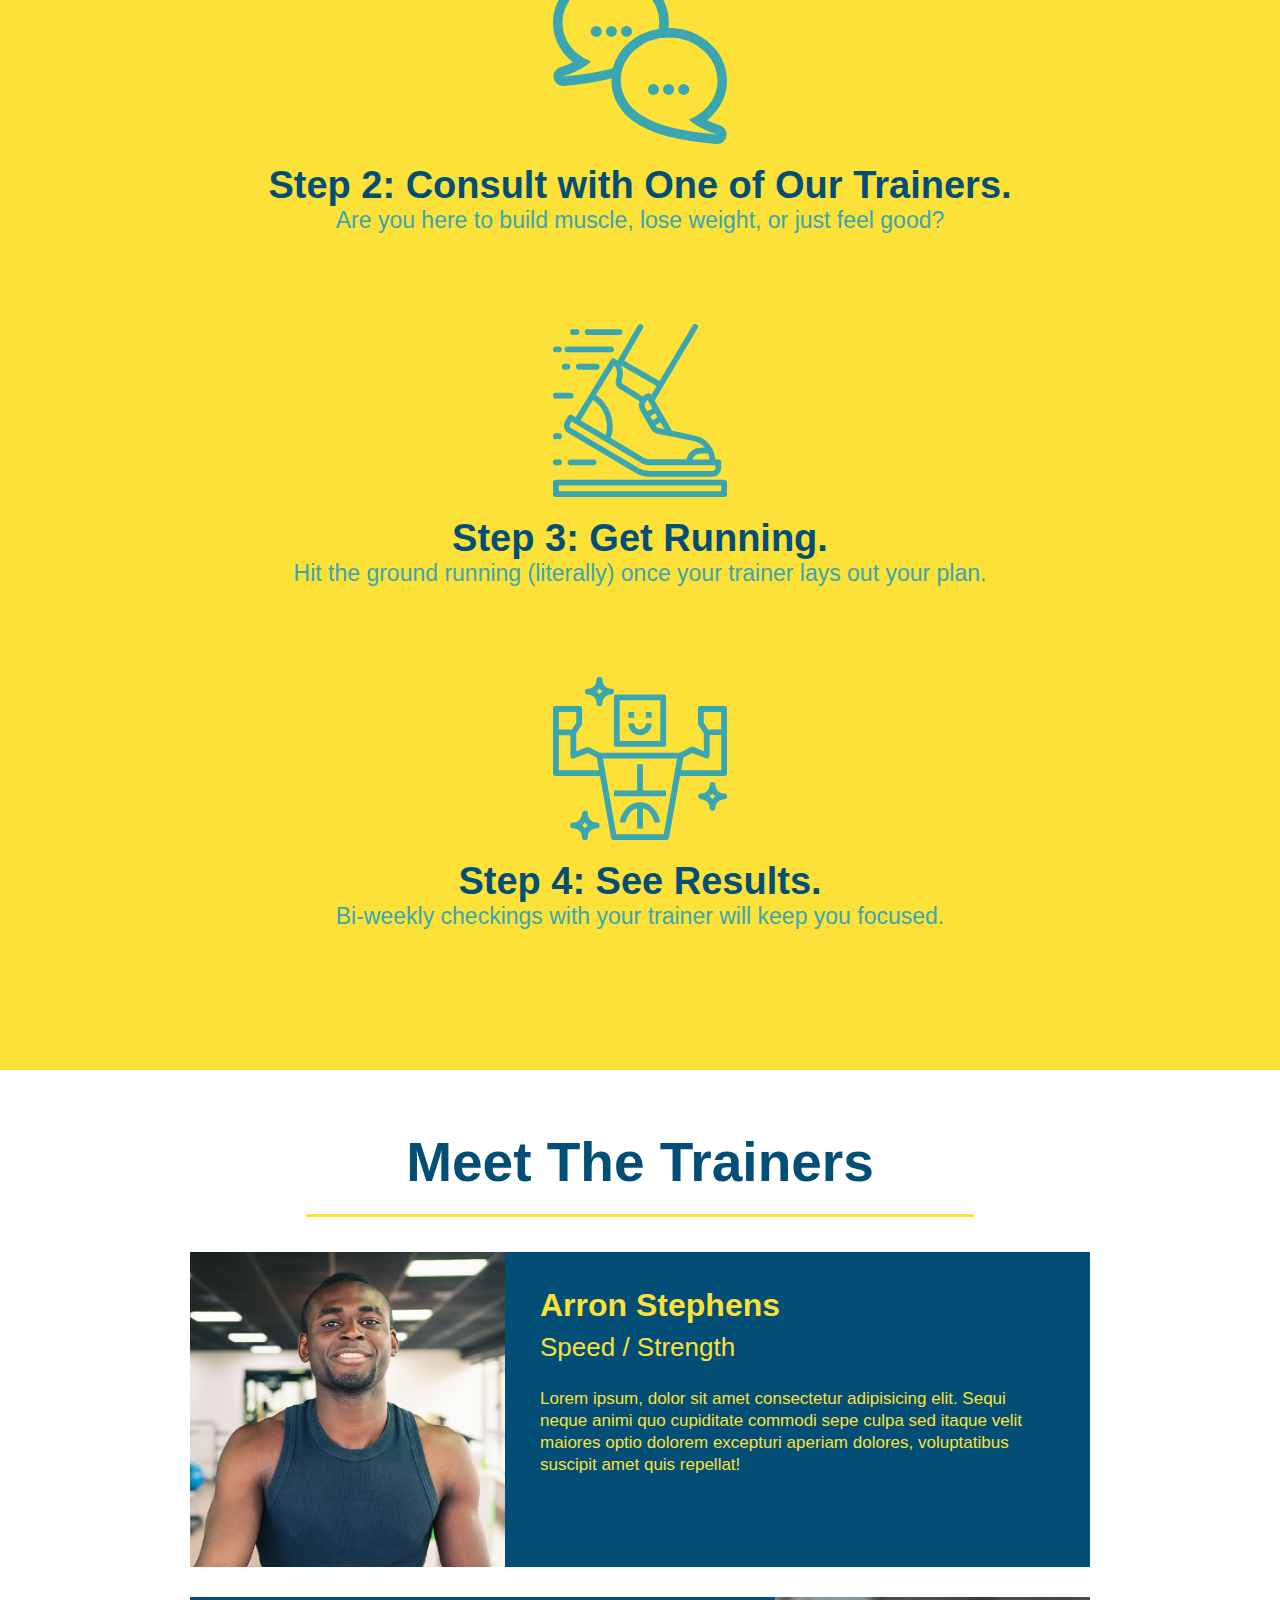
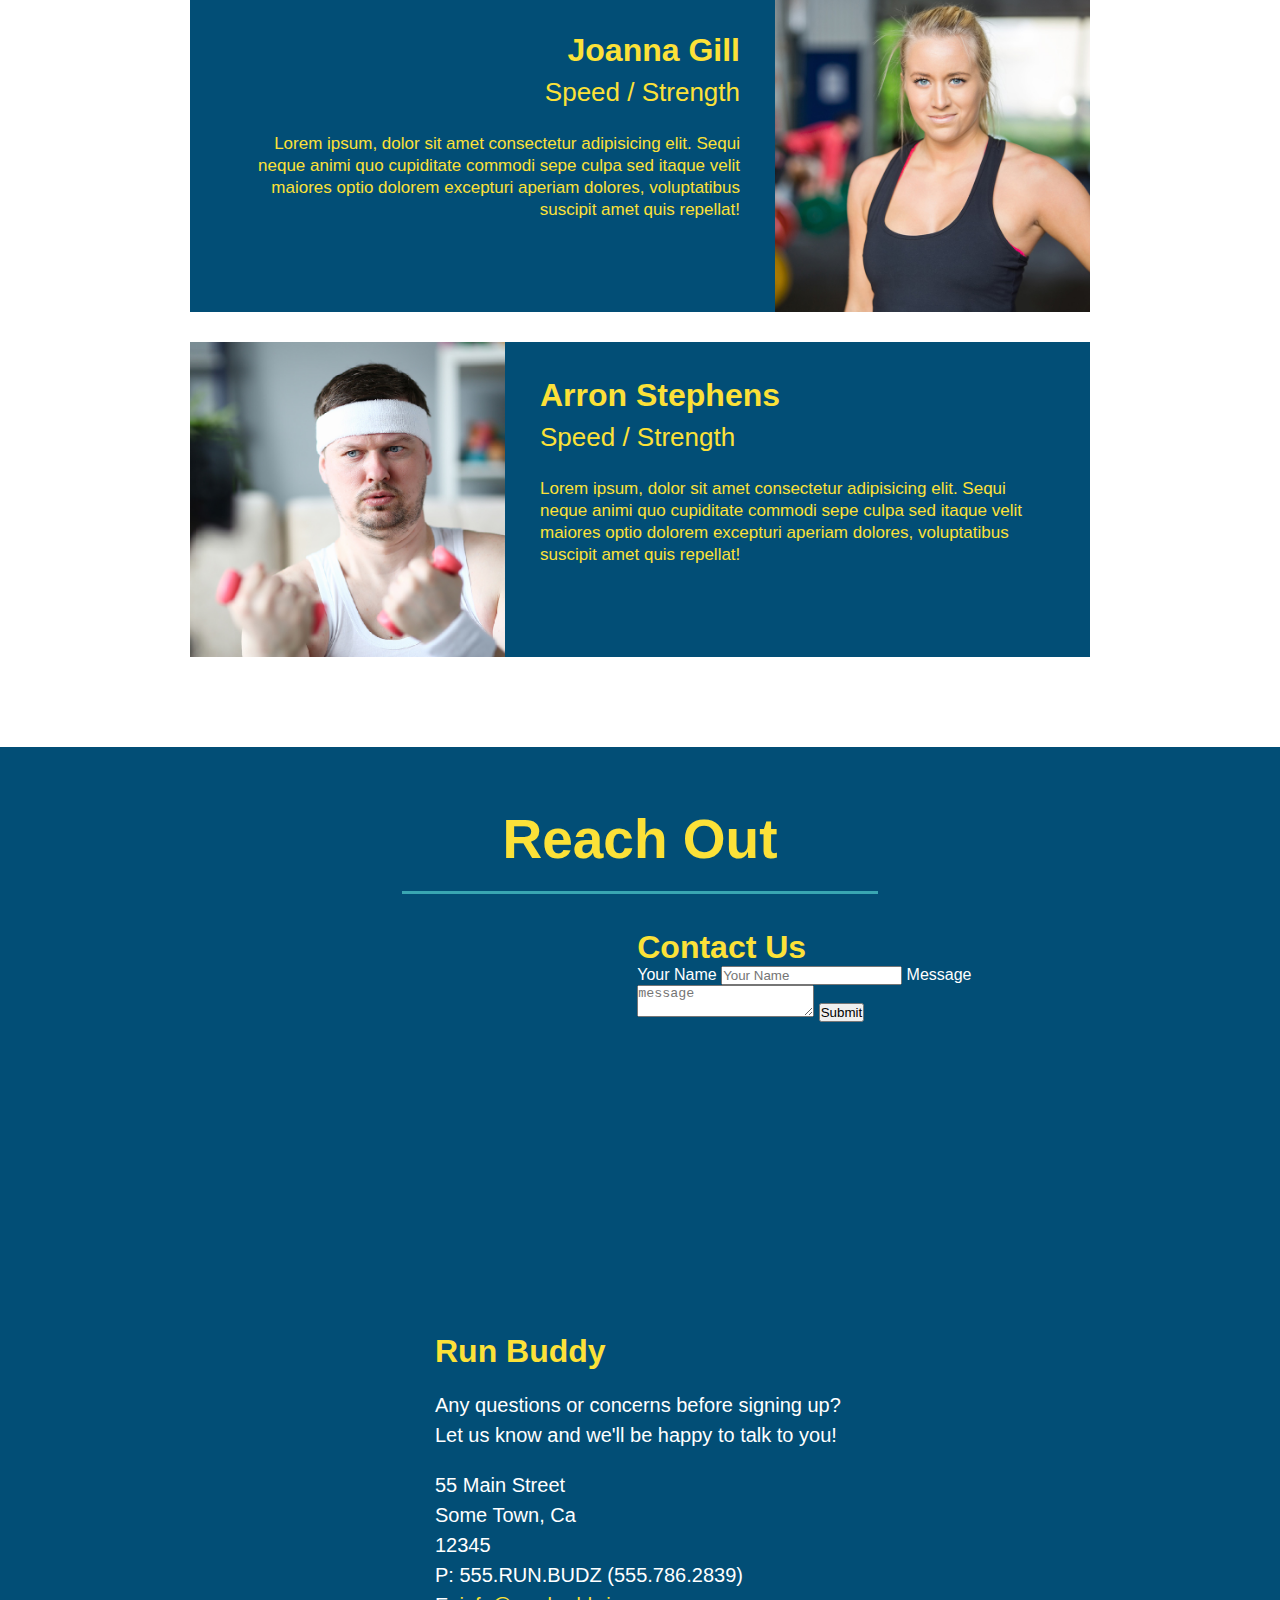
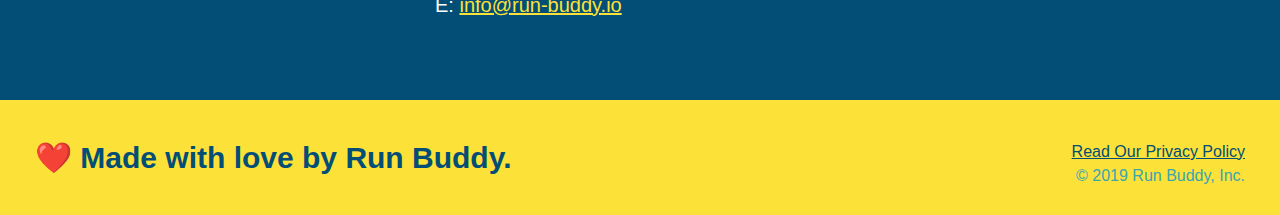
==== commit c0fbd1bc: "add contact form" ====
--- a/index.html
+++ b/index.html
@@ -35,6 +35,19 @@
         </header>
         <!--hero/jumbotron-->
         <section class="hero">
+            
+            <div class="hero-cta">
+                <h2>Start Building Habits</h2>
+                <p>
+                    seitan heirloom post-ironic pop-up iPhone mlkshk hella selfies fashion axe occupy readymade put a bird on it
+                    messenger bag Wes Anderson Schlitz plaid Bushwick church-key lo-fi skateboard slow-carb hashtag trust fund
+                    Williamsburg biodiesel fixie farm-to-table 8-bit banjo XOXO Banksy chillwave bicycle rights retro cliche
+                    tattooed bespoke irony mumblecore Shoreditch deep v polaroid McSweeney's bitters cray gentrify tofu Marfa you
+                    probably haven't heard of them yr banh mi asymmetrical art party selvage letterpress High Life.
+                </p>
+
+            </div>
+            
             <div class="hero-form">
                 <h3>Get Started Today</h3>
 
@@ -161,8 +174,27 @@
                 loading="lazy" 
                 referrerpolicy="lazy">
                 </iframe>
+                
+                <div class="contact-form">
+                    
+                    <h3>Contact Us</h3>
+
+                    <form>
+                        <label for="contact-name">Your Name</label>
+                        <input type="text" id="contact-name" placeholder="Your Name" />
+
+                        <label for="contact-message">Message</label>
+                        <textarea id="contact-message" placeholder="message"></textarea>
+
+                        <button type="submit">Submit</button>
+                    </form>
+
+                </div>
+
                 <div>
+
                     <h3>Run Buddy</h3>
+
                     <p>
                         Any questions or concerns before signing up?
                         
@@ -170,6 +202,7 @@
     
                         Let us know and we'll be happy to talk to you!
                     </p>
+                    
                     <address>
                         55 Main Street <br />
                         Some Town, Ca <br />
@@ -177,6 +210,7 @@
                         P: 555.RUN.BUDZ (555.786.2839) <br />
                         E: <a href="mailto:info@runbuddy.io">info@run-buddy.io</a>
                     </address>
+
                 </div>
             </div>
         </section>
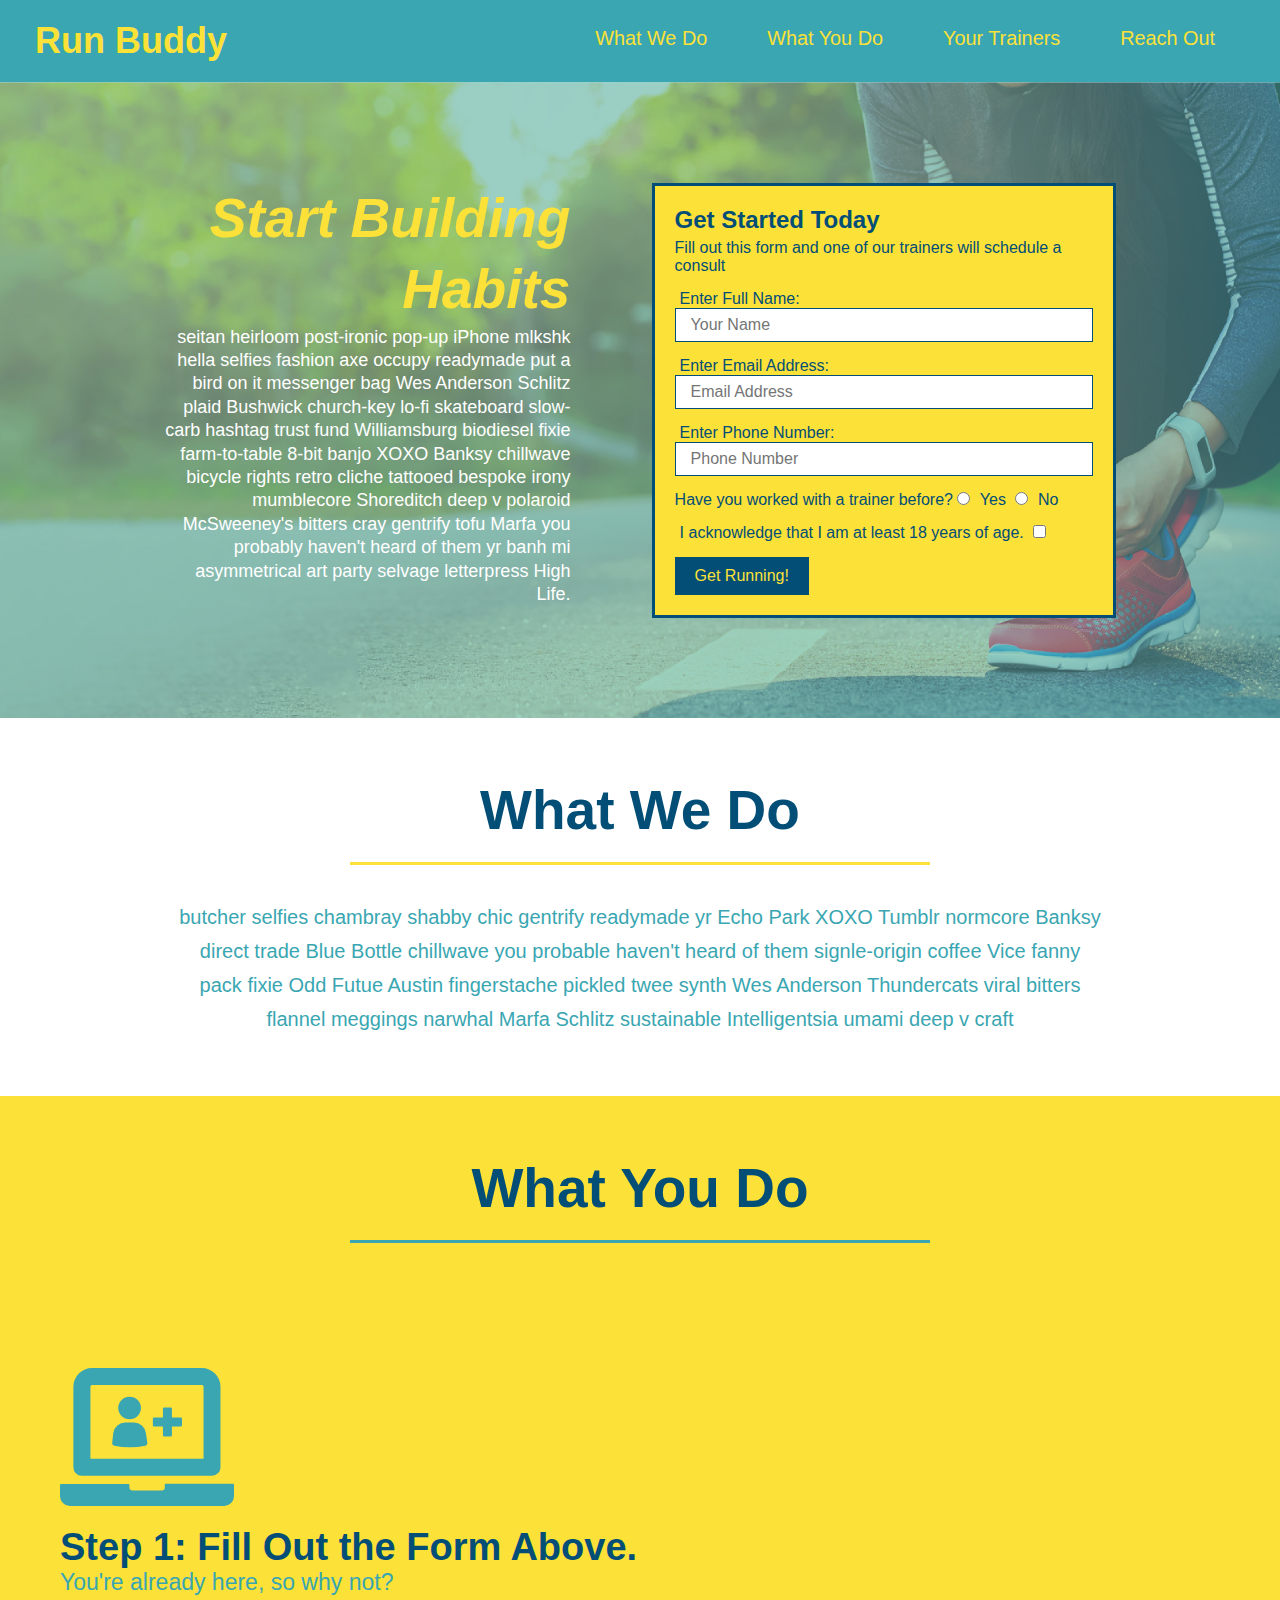
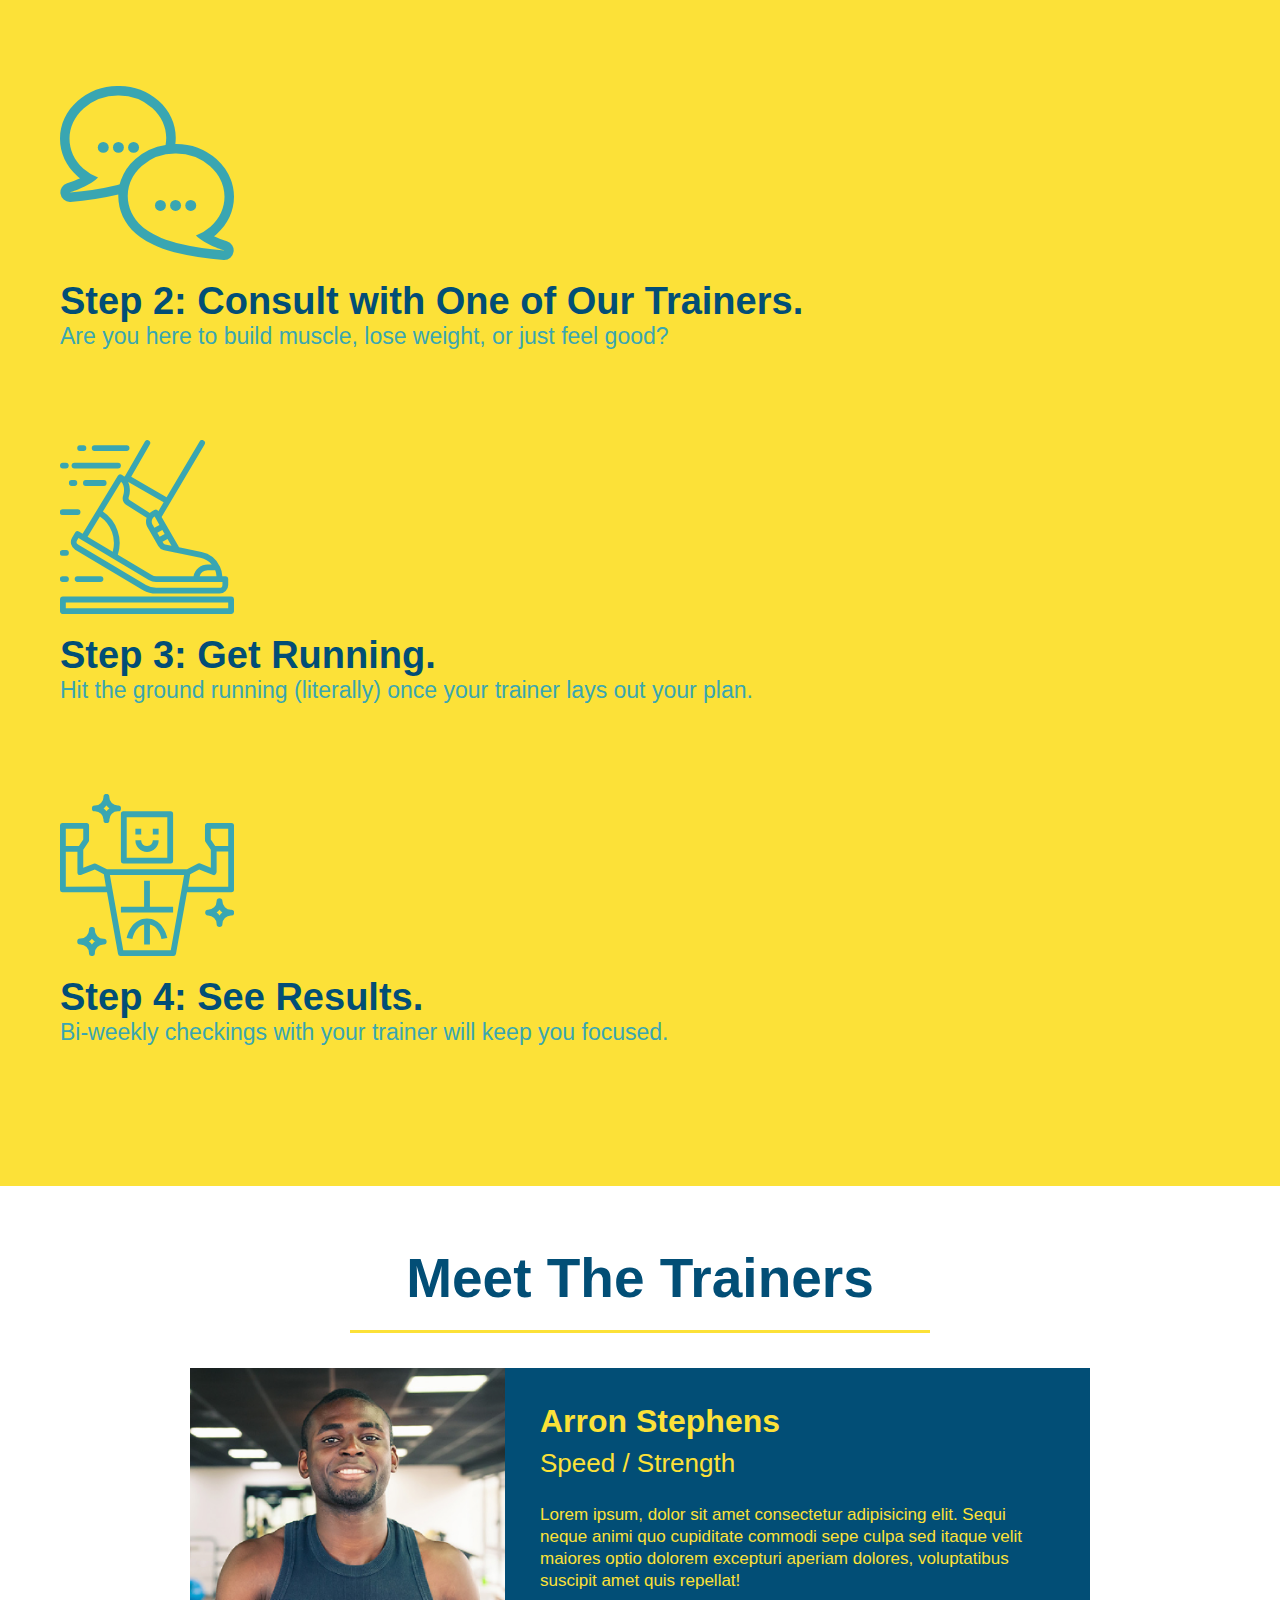
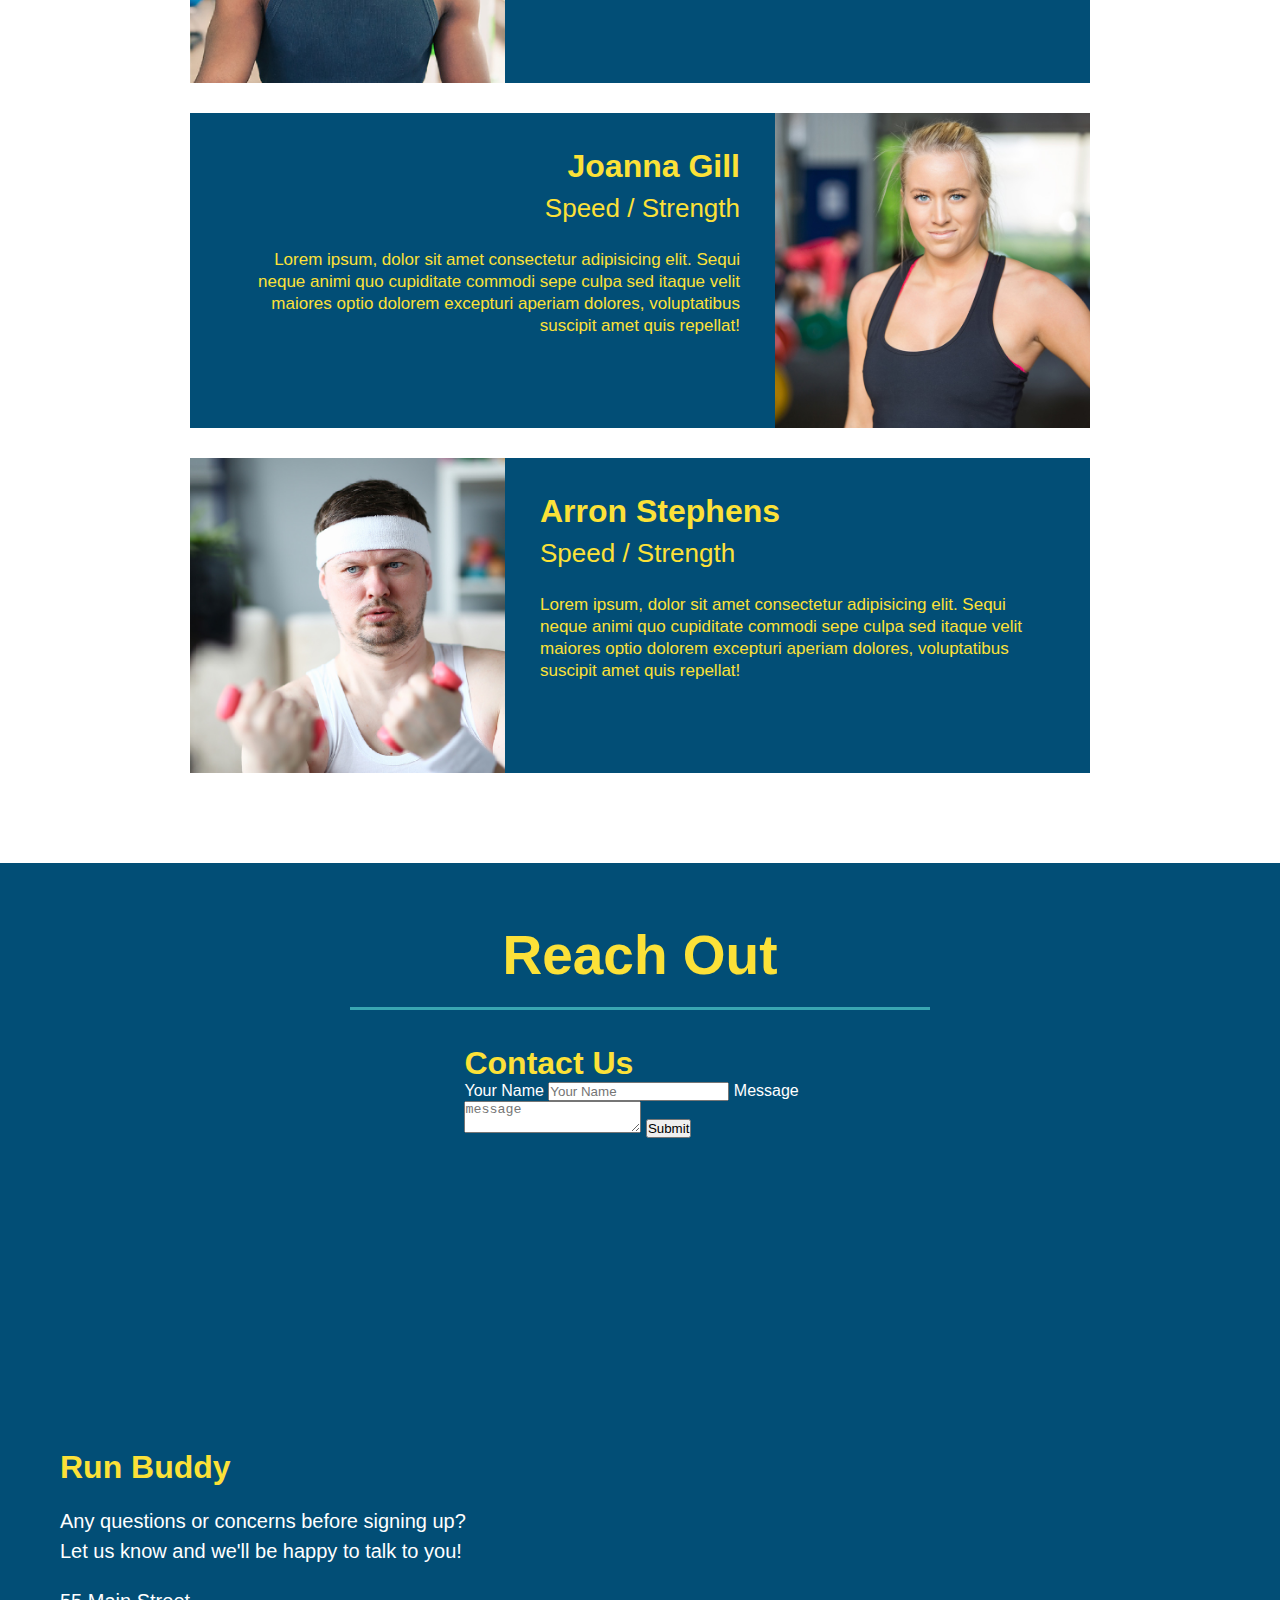
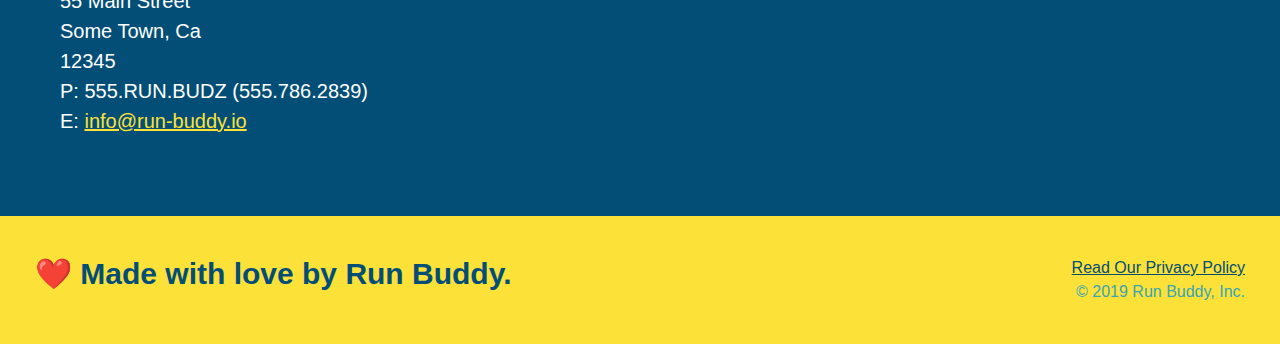
==== commit 87f47277: "added flex row for header tags" ====
--- a/index.html
+++ b/index.html
@@ -86,15 +86,27 @@
 
         <!--"What We Do section"-->
         <section id="what-we-do" class="intro">
-            <h2 class="section-title primary-border">What We Do</h2>
-            <p>
-                butcher selfies chambray shabby chic gentrify readymade yr Echo Park XOXO Tumblr normcore Banksy direct trade Blue Bottle chillwave you probable haven't heard of them signle-origin coffee Vice fanny pack fixie Odd Futue Austin fingerstache pickled twee synth Wes Anderson Thundercats viral bitters flannel meggings narwhal Marfa Schlitz sustainable Intelligentsia umami deep v craft
-            </p>
+            <div class="flex-row">
+                <h2 class="section-title primary-border">
+                    What We Do
+                </h2>
+            </div>
+            
+            <div class="flex-row">
+                <p>
+                    butcher selfies chambray shabby chic gentrify readymade yr Echo Park XOXO Tumblr normcore Banksy direct trade Blue Bottle chillwave you probable haven't heard of them signle-origin coffee Vice fanny pack fixie Odd Futue Austin fingerstache pickled twee synth Wes Anderson Thundercats viral bitters flannel meggings narwhal Marfa Schlitz sustainable Intelligentsia umami deep v craft
+                </p>
+            </div>
         </section>
 
         <!--"What You Do section"-->
         <section id="what-you-do" class="steps">
-            <h2 class="section-title secondary-border">What You Do</h2>
+            
+            <div class="flex-row">
+                <h2 class="section-title secondary-border">
+                    What You Do
+                </h2>
+            </div>
 
             <div>
                 <img src="./assets/images/step-1.svg" alt="" />
@@ -125,9 +137,11 @@
         <!--"Meet The Trainers section"-->
         <section id="your-trainers" class="trainers">
 
-            <h2 class="section-title primary-border">
-                Meet The Trainers
-            </h2>
+            <div class="flex-row">
+                <h2 class="section-title primary-border">
+                    Meet The Trainers
+                </h2>
+            </div>
 
             <!-- First Trainer Bio -->
             <article class="trainer">
@@ -164,7 +178,12 @@
 
         <!--"Reach Out Section"-->
         <section id="reach-out" class="contact">
-            <h2 class="section-title secondary-border">Reach Out</h2>
+            
+            <div class="flex-row">
+                <h2 class="section-title secondary-border">
+                    Reach Out
+                </h2>
+            </div>
             <div class="contact-info">
                 <iframe src="https://www.google.com/maps/embed?pb=!1m18!1m12!1m3!1d97067.81299392587!2d-74.92929044084589!3d40.51133093195085!2m3!1f0!2f0!3f0!3m2!1i1024!2i768!4f13.1!3m3!1m2!1s0x89c39514fdcfc7ff%3A0x7733ae5edffdbcd0!2sFoot%20Locker!5e0!3m2!1sen!2sus!4v1651790902594!5m2!1sen!2sus" 
                 width="400" 
